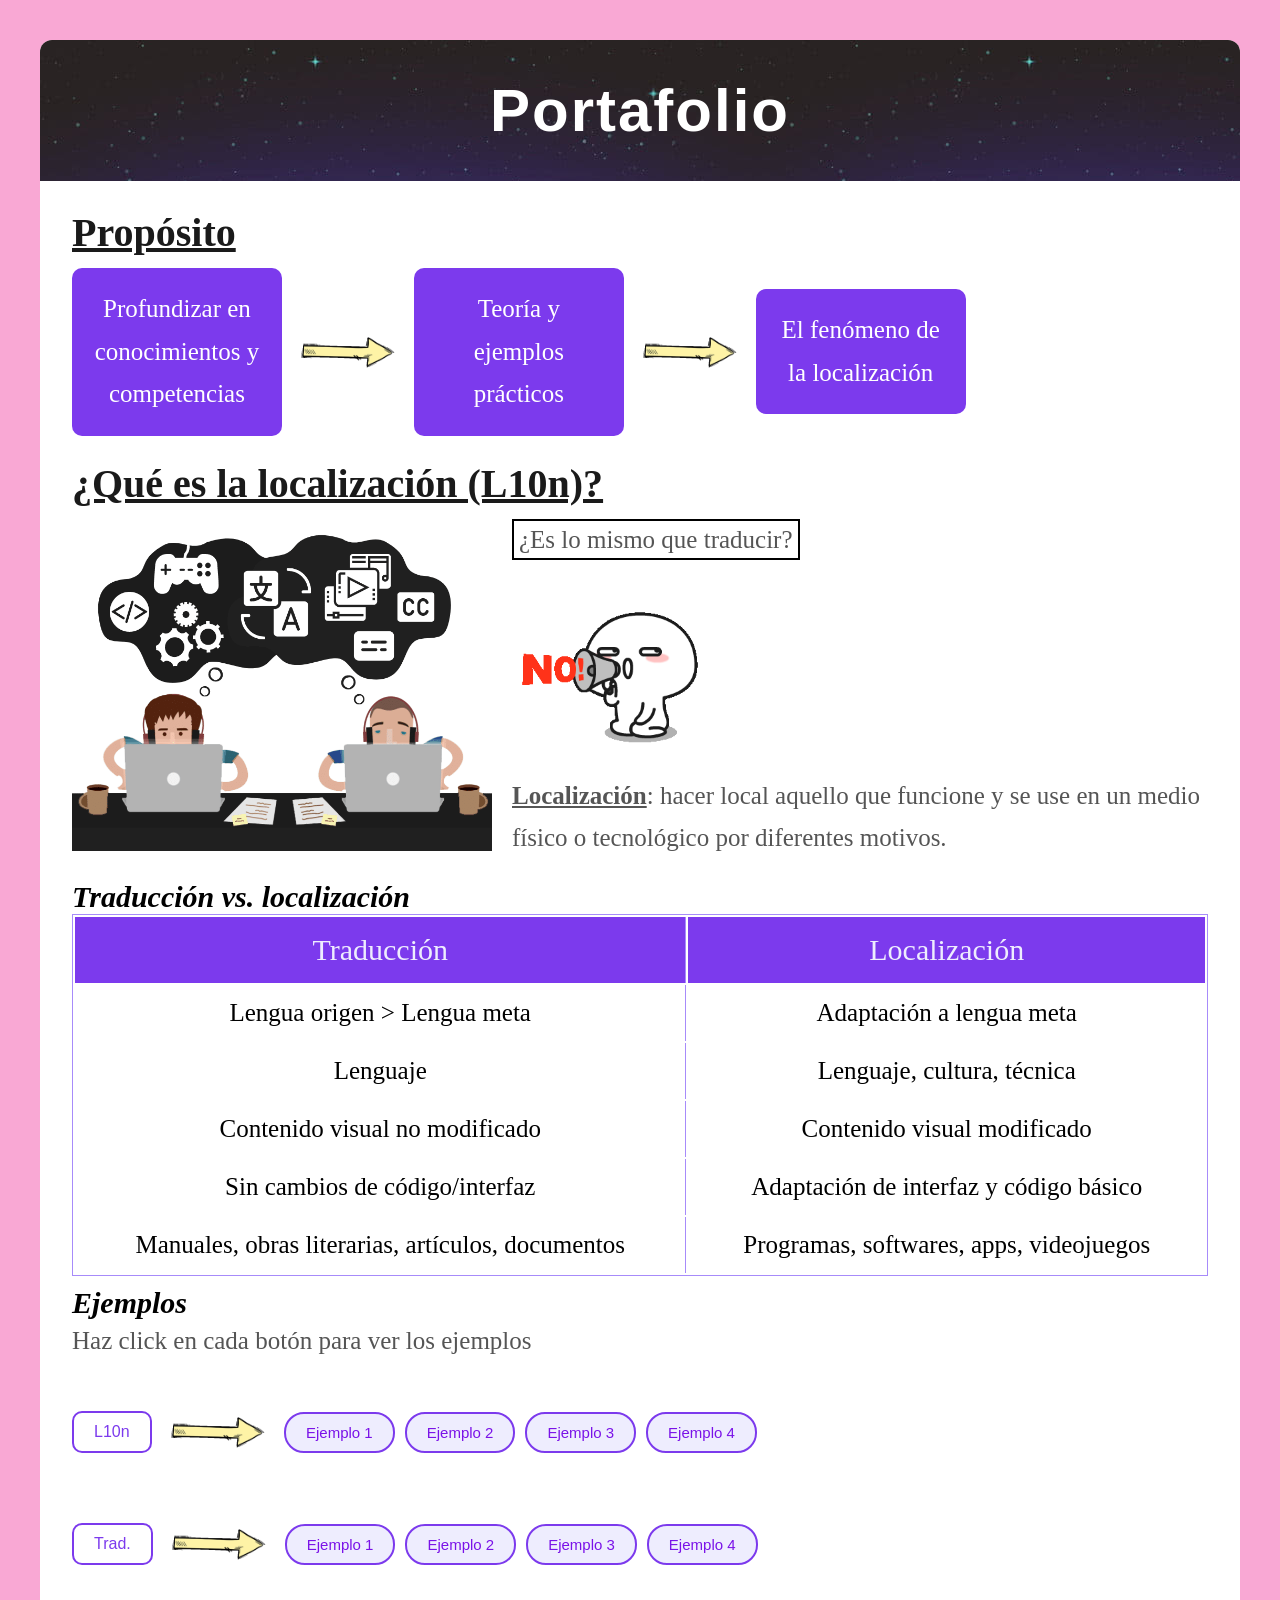
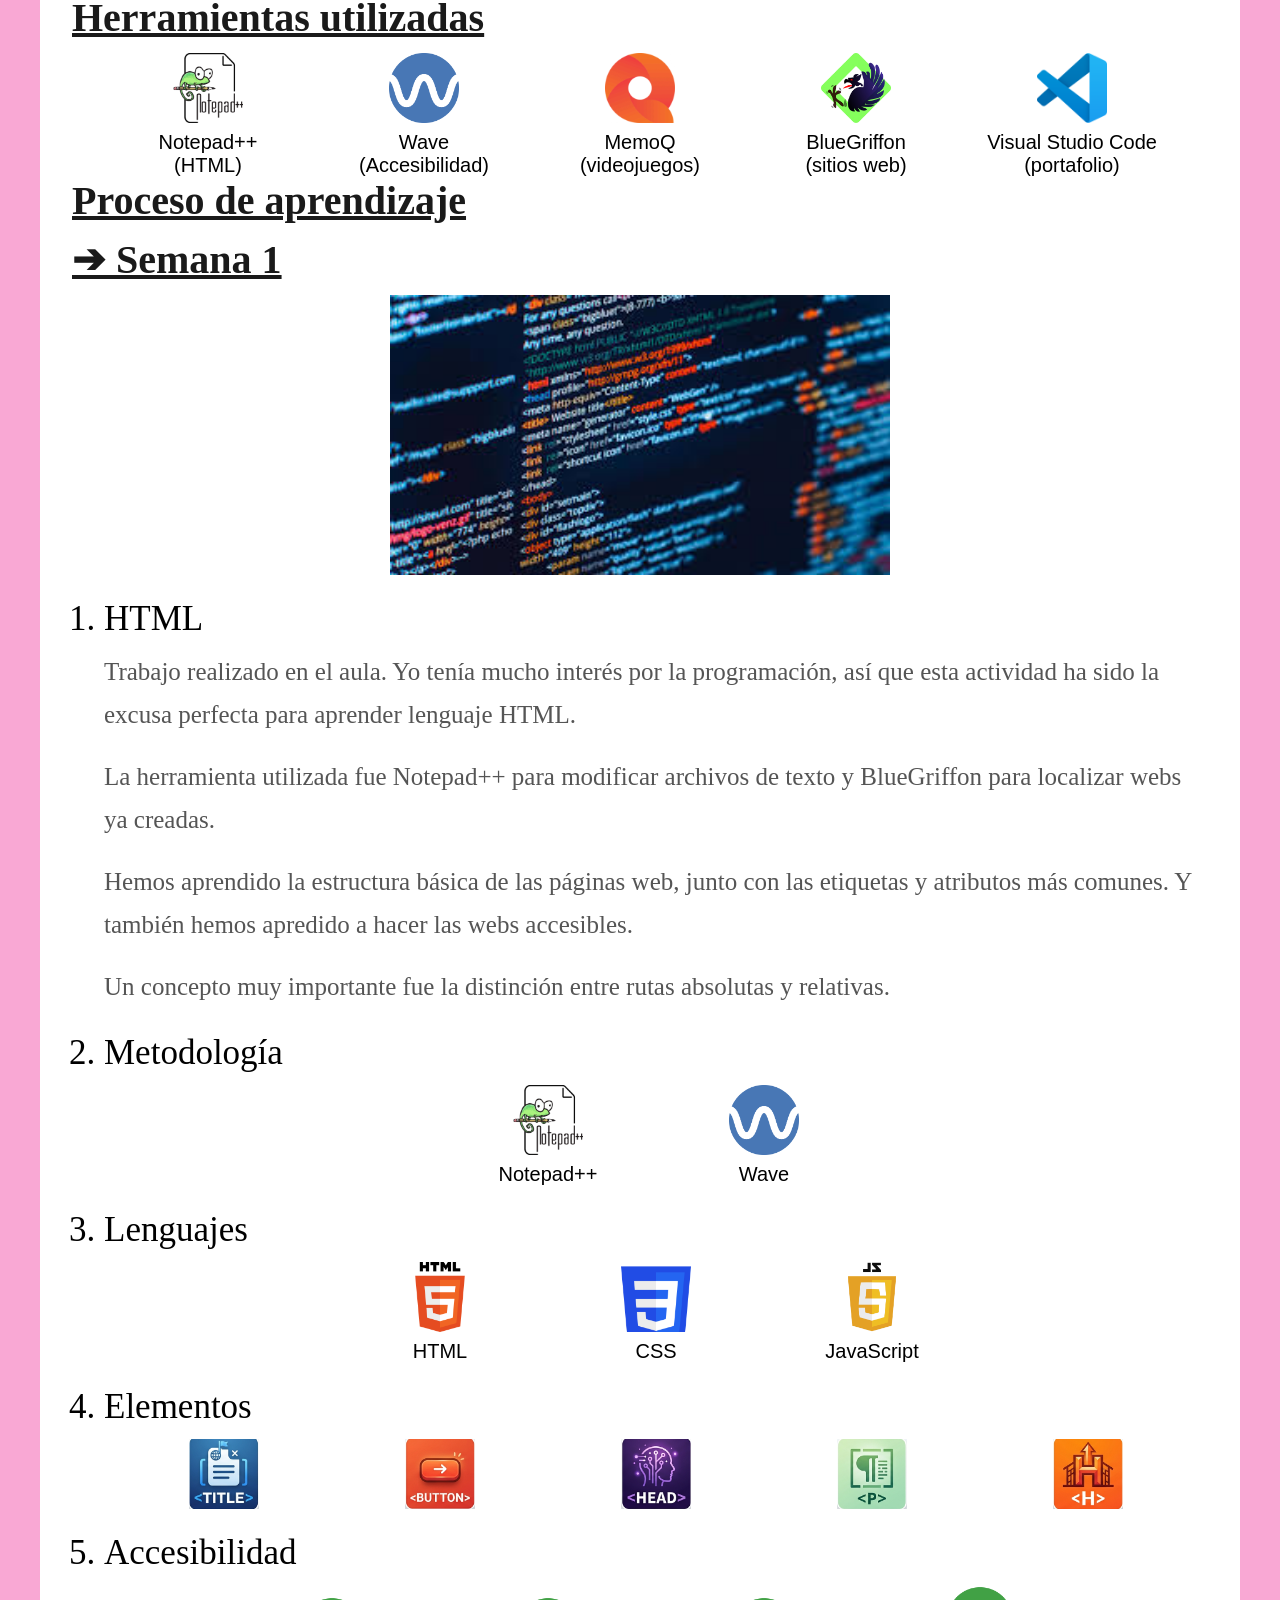
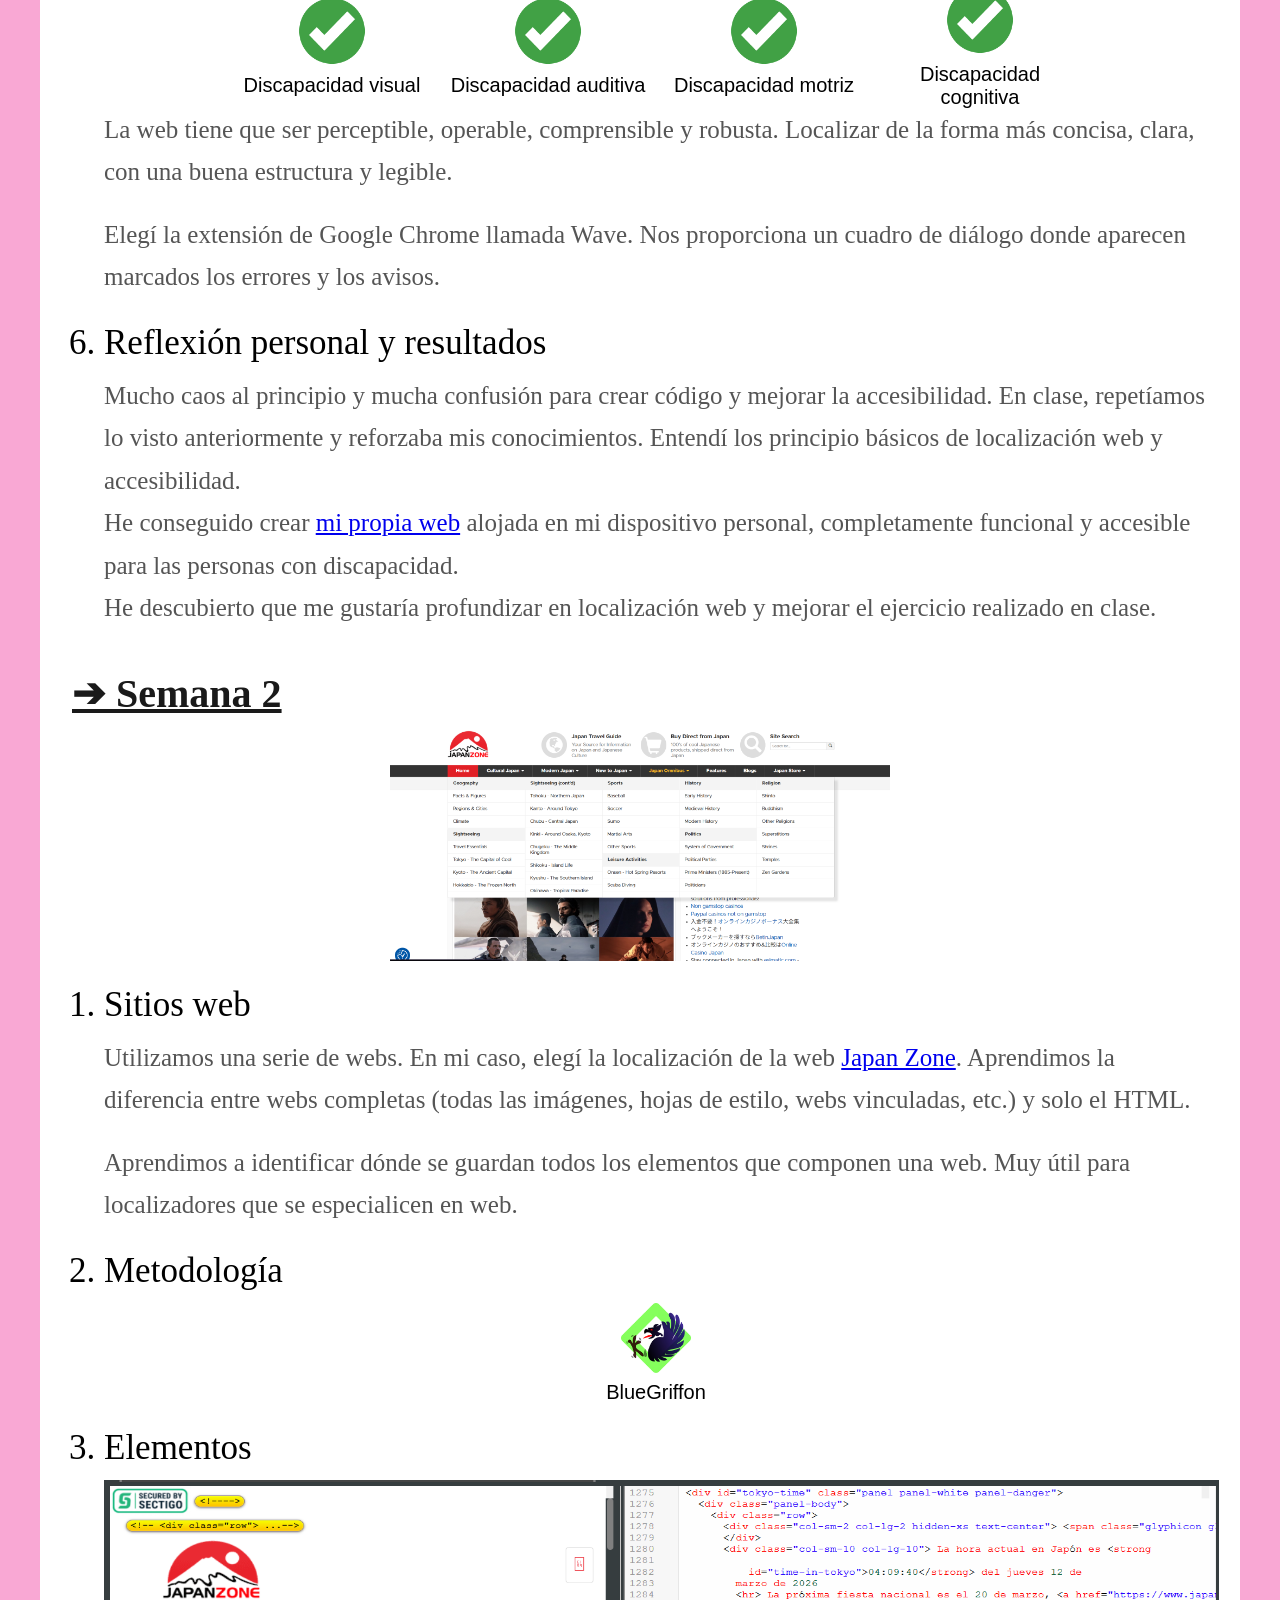
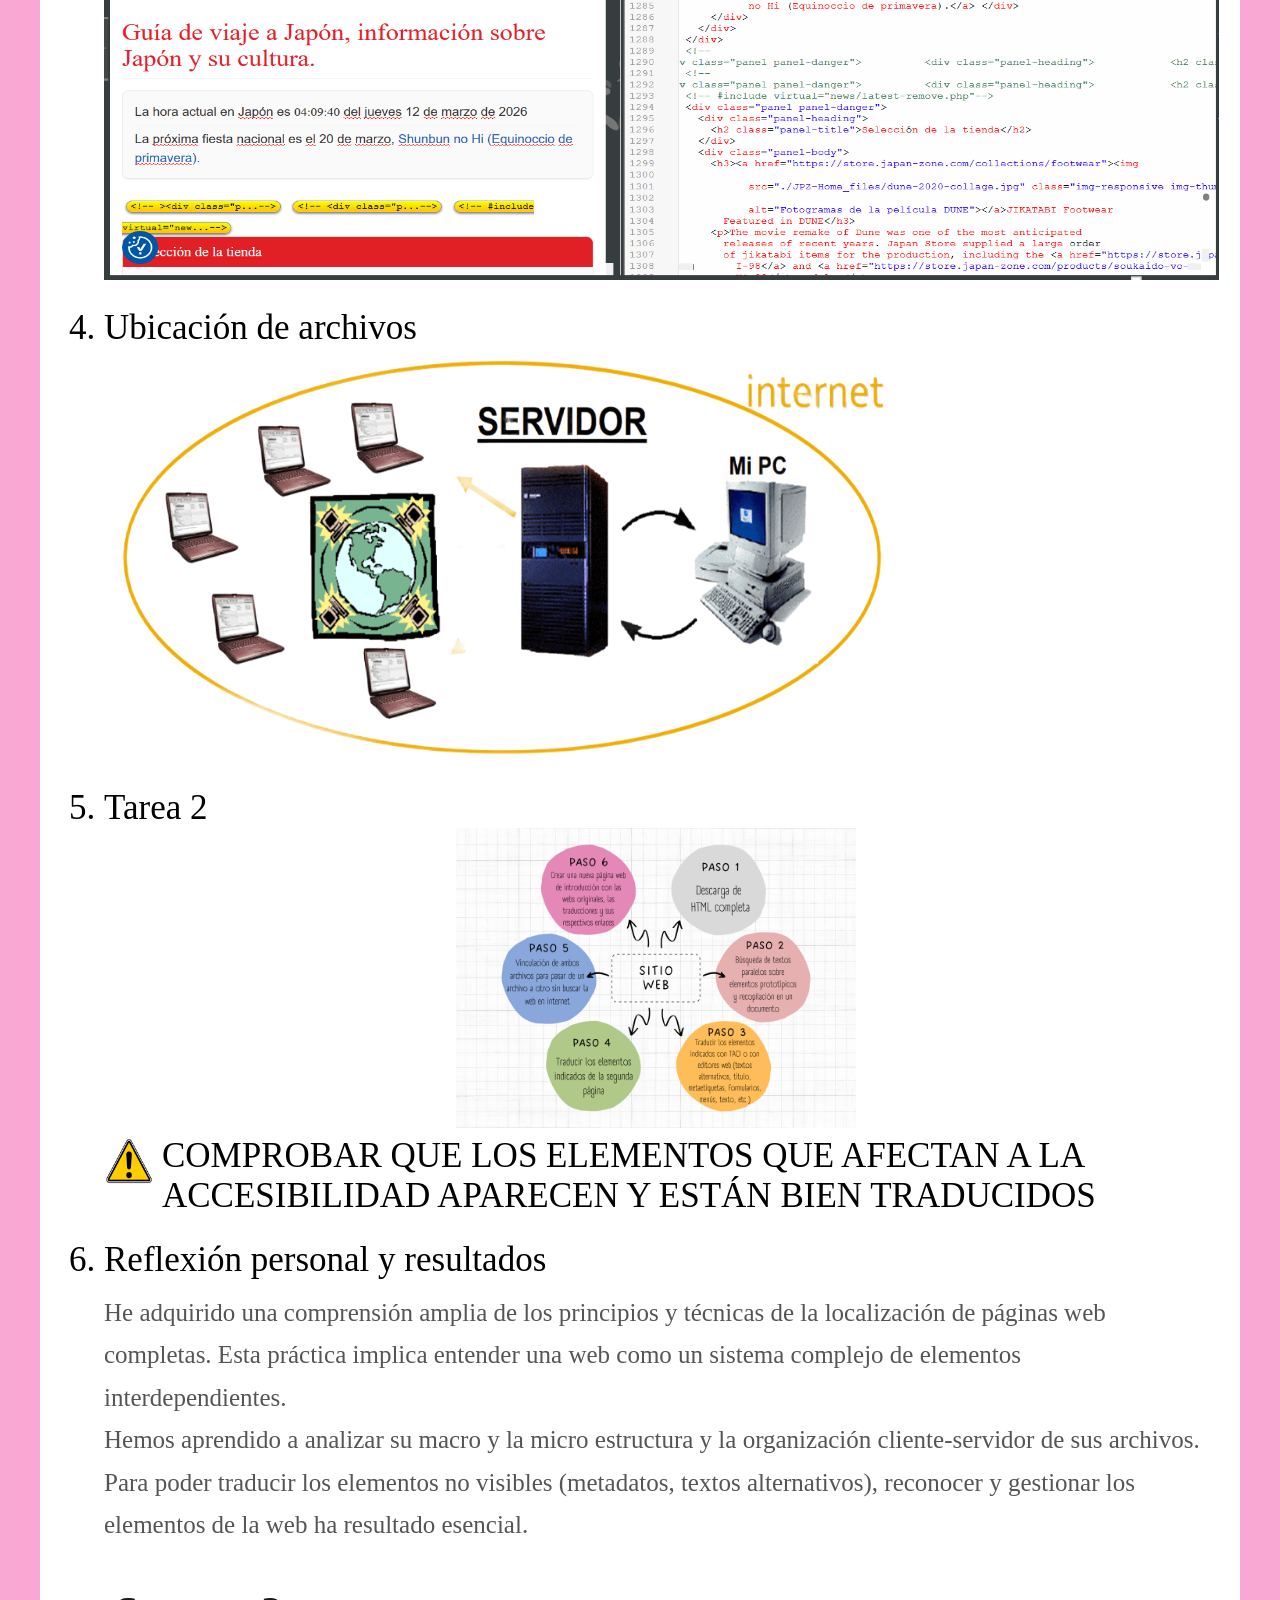
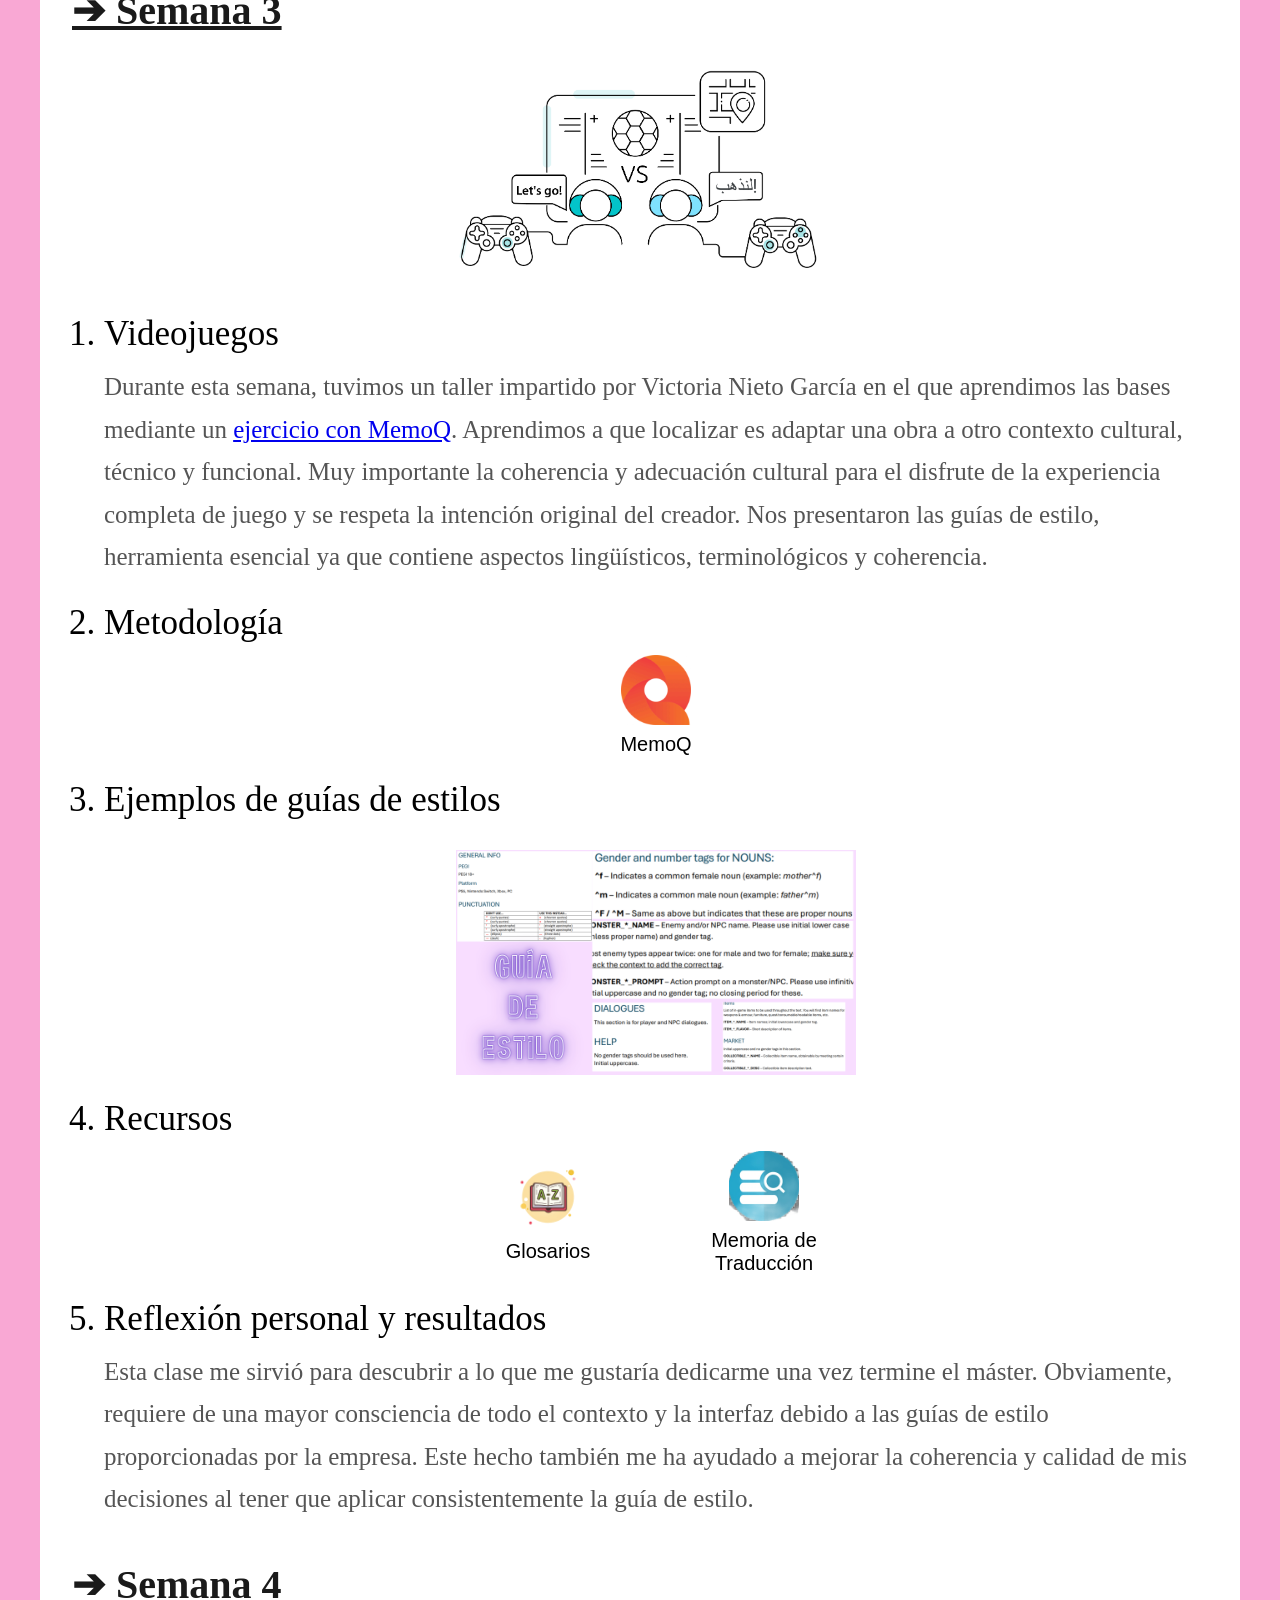
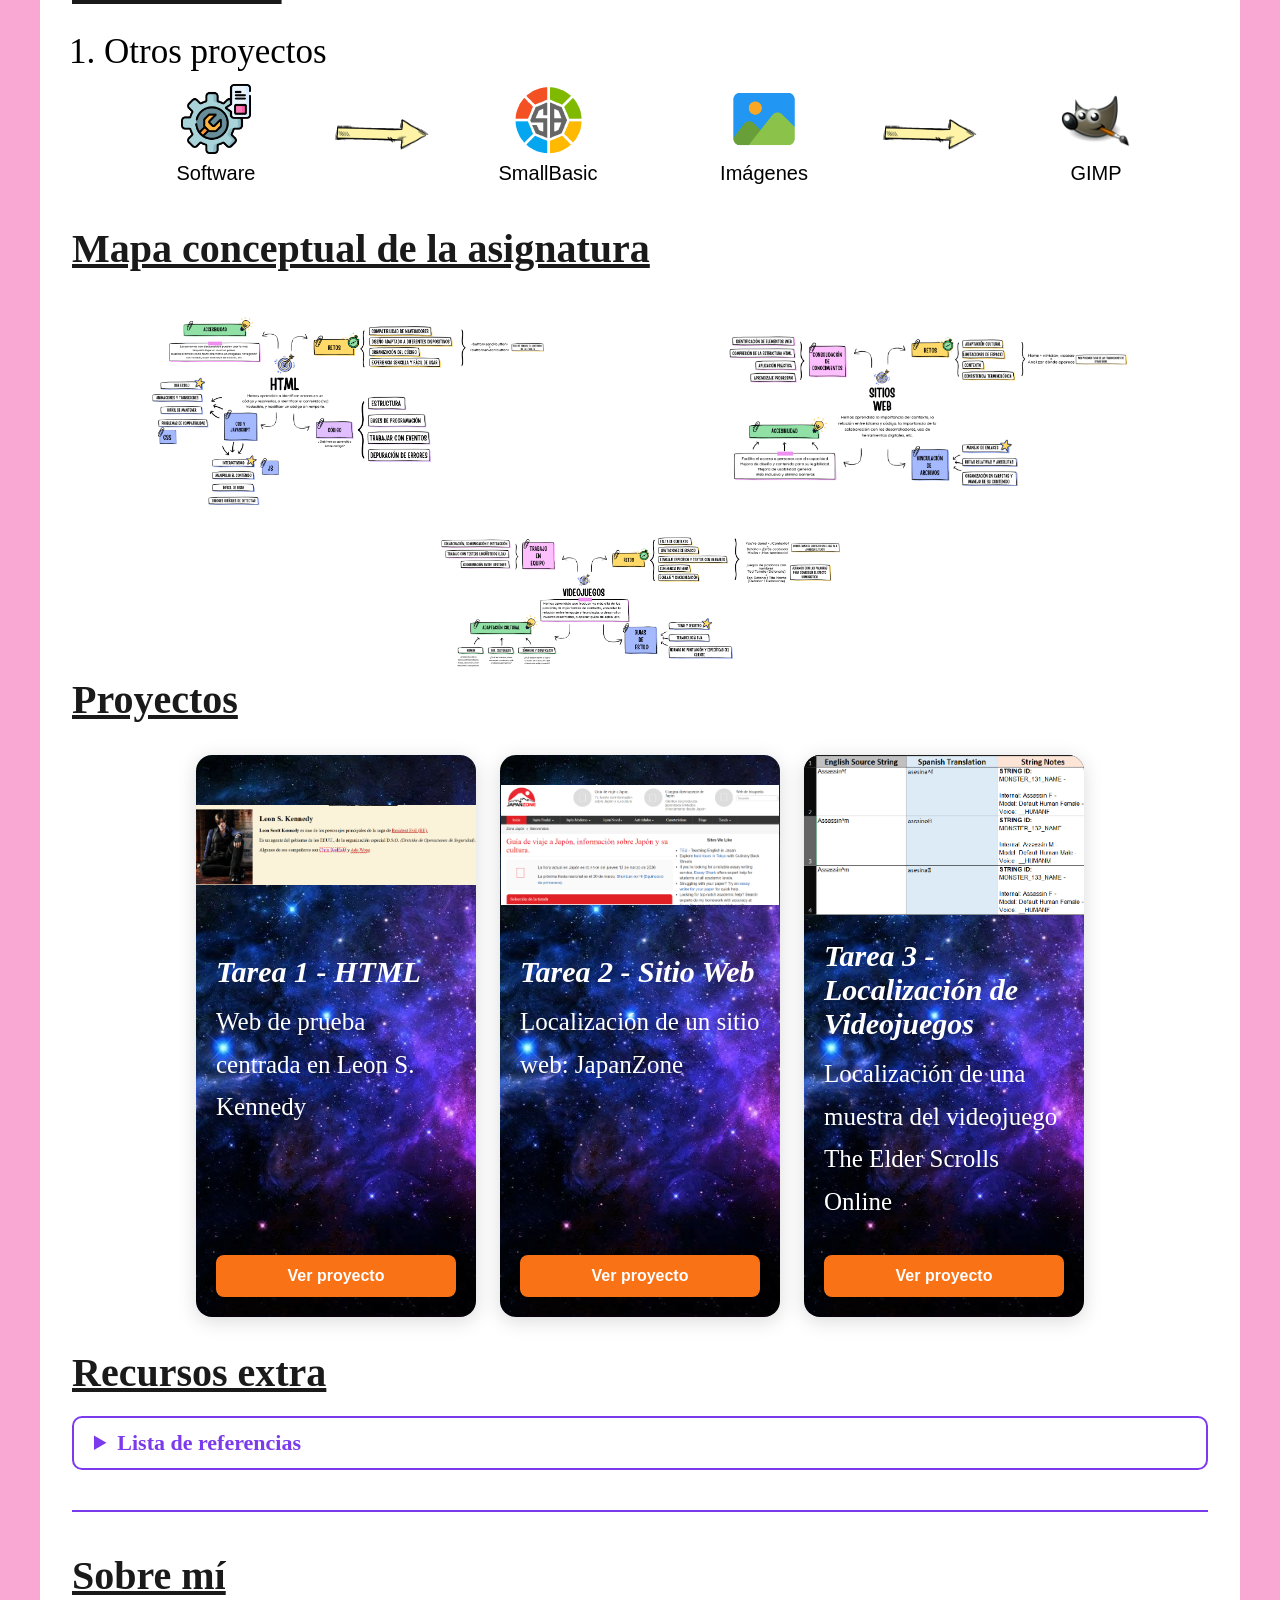
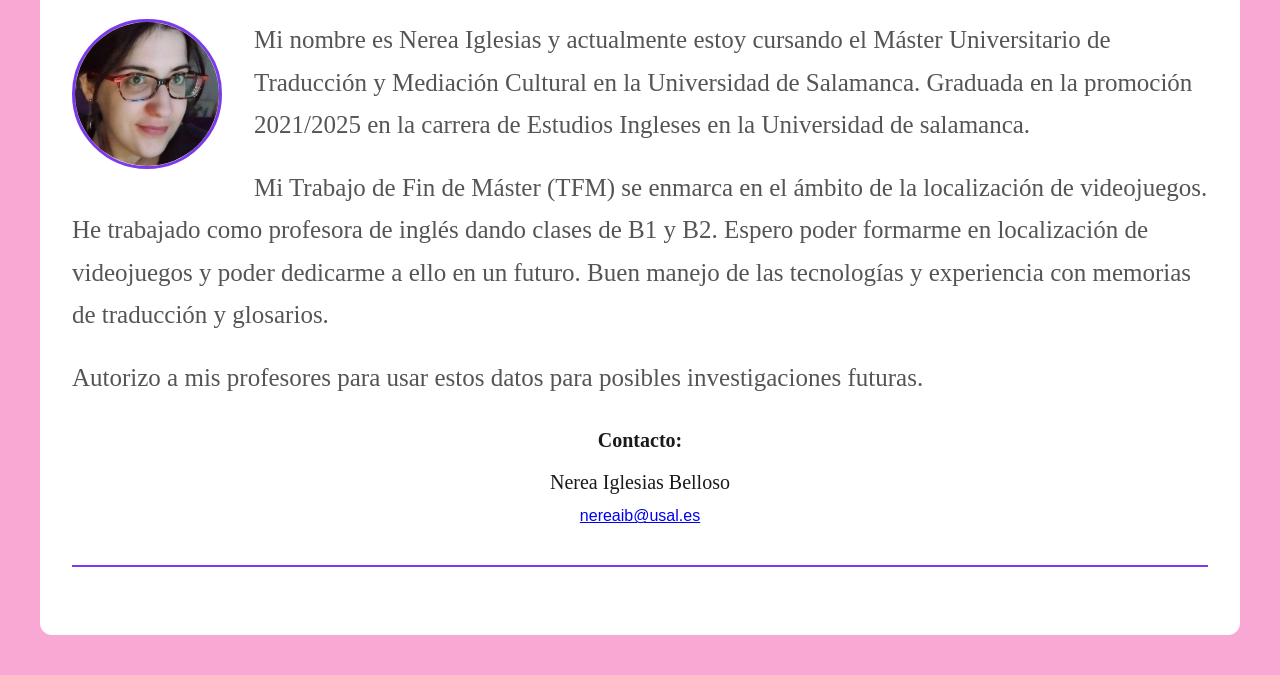
==== index.html @ fac890af "cambio de nombre a index" ====
<!doctype html>
<html lang="en">
    <head>
        <meta charset="UTF-8" />
        <meta name="viewport" content="width=device-width, initial-scale=1.0" />
        <link rel="stylesheet" href="estilos.css" />
        <script src="script.js"></script>
        <title>Portafolio</title>
    </head>
    <body>
        <div class="caja">
            <div class="encabezado">
                <h1>Portafolio</h1>
            </div>
            <div class="contenido">
                <h2>Propósito</h2>
                <div class="cajas-general">
                    <p>
                        Profundizar en <br />conocimientos y <br />competencias
                    </p>
                    <img
                        src="Imagenes/giphy.gif"
                        class="flecha-gif"
                        alt="flecha hacia la derecha"
                    />
                    <p>Teoría y <br />ejemplos prácticos</p>
                    <img
                        src="Imagenes/giphy.gif"
                        class="flecha-gif"
                        alt="flecha hacia la derecha"
                    />
                    <p>El fenómeno de <br />la localización</p>
                </div>
                <h2>¿Qué es la localización (L10n)?</h2>
                <div class="texto-localizacion">
                    <img
                        src="Imagenes/Thumbnail-Herramientas-Localizacion-y-TAV-v2.png"
                        alt="Dos personas con un ordenador localizado"
                        class="localizacion-imagen"
                    />
                    <p>
                        <span class="texto-cuadro"
                            >¿Es lo mismo que traducir?</span
                        >
                        <br /><img
                            src="Imagenes/b0c1a5a9a82fe44b1b6c348100d6d4cb.gif"
                            class="no"
                            alt="gif que pone no"
                        />
                        <br />
                        <strong><u>Localización</u></strong
                        >: hacer local aquello que funcione y se use en un medio
                        físico o tecnológico por diferentes motivos.
                    </p>
                </div>
                <h3>Traducción vs. localización</h3>
                <table>
                    <thead>
                        <tr>
                            <th>Traducción</th>
                            <th>Localización</th>
                        </tr>
                    </thead>
                    <tbody>
                        <tr>
                            <td>Lengua origen > Lengua meta</td>
                            <td>Adaptación a lengua meta</td>
                        </tr>
                        <tr>
                            <td>Lenguaje</td>
                            <td>Lenguaje, cultura, técnica</td>
                        </tr>
                        <tr>
                            <td>Contenido visual no modificado</td>
                            <td>Contenido visual modificado</td>
                        </tr>
                        <tr>
                            <td>Sin cambios de código/interfaz</td>
                            <td>Adaptación de interfaz y código básico</td>
                        </tr>
                        <tr>
                            <td>
                                Manuales, obras literarias, artículos,
                                documentos
                            </td>
                            <td>Programas, softwares, apps, videojuegos</td>
                        </tr>
                    </tbody>
                </table>
                <h3 id="ejemplo">Ejemplos</h3>
                <p>Haz click en cada botón para ver los ejemplos</p>
                <div class="ejemplos-general">
                    <!-- Código de la línea de ejemplos de localización -->
                    <div class="fila-ejemplos">
                        <div class="conceptos">L10n</div>
                        <img
                            src="Imagenes/giphy.gif"
                            class="flecha-gif"
                            alt="flecha hacia la derecha"
                        />
                        <div class="grupo-de-botones">
                            <button
                                class="ejemplo-L10nTrad"
                                onclick="togglePannel('l10n', 1, this)"
                            >
                                Ejemplo 1
                            </button>
                            <button
                                class="ejemplo-L10nTrad"
                                onclick="togglePannel('l10n', 2, this)"
                            >
                                Ejemplo 2
                            </button>
                            <button
                                class="ejemplo-L10nTrad"
                                onclick="togglePannel('l10n', 3, this)"
                            >
                                Ejemplo 3
                            </button>
                            <button
                                class="ejemplo-L10nTrad"
                                onclick="togglePannel('l10n', 4, this)"
                            >
                                Ejemplo 4
                            </button>
                        </div>
                    </div>
                    <!-- Recuadro del panel de la fila de localización -->
                    <div class="recuadro" id="recuadro-l10n">
                        <img
                            id="imagen-l10n"
                            src=""
                            alt="imagen ejemplo"
                            class="recuadro-img"
                        />
                        <p id="texto-l10n"></p>
                    </div>
                    <!-- Código de la línea de ejemplos de traducción -->
                    <div class="fila-ejemplos">
                        <div class="conceptos">Trad.</div>
                        <img
                            src="Imagenes/giphy.gif"
                            class="flecha-gif"
                            alt="flecha hacia la derecha"
                        />
                        <div class="grupo-de-botones">
                            <button
                                class="ejemplo-L10nTrad"
                                onclick="togglePannel('trad', 1, this)"
                            >
                                Ejemplo 1
                            </button>
                            <button
                                class="ejemplo-L10nTrad"
                                onclick="togglePannel('trad', 2, this)"
                            >
                                Ejemplo 2
                            </button>
                            <button
                                class="ejemplo-L10nTrad"
                                onclick="togglePannel('trad', 3, this)"
                            >
                                Ejemplo 3
                            </button>
                            <button
                                class="ejemplo-L10nTrad"
                                onclick="togglePannel('trad', 4, this)"
                            >
                                Ejemplo 4
                            </button>
                        </div>
                    </div>
                    <!-- Recuadro del panel de la fila de traducción -->
                    <div class="recuadro" id="recuadro-trad">
                        <img
                            id="imagen-trad"
                            src=""
                            alt="imagen ejemplo"
                            class="recuadro-img"
                        />
                        <p id="texto-trad"></p>
                    </div>
                </div>
                <h2>Herramientas utilizadas</h2>
                <div class="recursos">
                    <div class="app">
                        <img
                            src="Imagenes/Notepad++_Logo.svg.png"
                            alt="Logo de Notepad++"
                        />
                        <span>Notepad++ <br />(HTML)</span>
                    </div>
                    <div class="app">
                        <img src="Imagenes/wave-2.png" alt="Logo de Wave" />
                        <span>Wave <br />(Accesibilidad)</span>
                    </div>

                    <div class="app">
                        <img src="Imagenes/memoq.png" alt="Logo de MemoQ" />
                        <span>MemoQ <br />(videojuegos)</span>
                    </div>

                    <div class="app">
                        <img
                            src="Imagenes/bluegriffon.png"
                            alt="Logo de BlueGriffon"
                        />
                        <span>BlueGriffon <br />(sitios web)</span>
                    </div>

                    <div class="app">
                        <img
                            src="Imagenes/Visual_Studio_Code_1.35_icon.svg.png"
                            alt="Logo de Visual Studio Code"
                        />
                        <span>Visual Studio Code <br />(portafolio)</span>
                    </div>
                </div>
                <h2>Proceso de aprendizaje</h2>
                <!--Semana 1: aprender HTML y accesibilidad-->
                <div class="proceso">
                    <h2 class="semanas">&#10132; Semana 1</h2>
                    <img
                        src="Imagenes/html.jpg"
                        alt="código de html"
                        class="imagen-semana"
                    />
                    <ol class="puntos-ppales">
                        <li>HTML</li>
                        <p>
                            Trabajo realizado en el aula. Yo tenía mucho interés
                            por la programación, así que esta actividad ha sido
                            la excusa perfecta para aprender lenguaje HTML.
                        </p>
                        <p>
                            La herramienta utilizada fue Notepad++ para
                            modificar archivos de texto y BlueGriffon para
                            localizar webs ya creadas.
                        </p>
                        <p>
                            Hemos aprendido la estructura básica de las páginas
                            web, junto con las etiquetas y atributos más
                            comunes. Y también hemos apredido a hacer las webs
                            accesibles.
                        </p>
                        <p>
                            Un concepto muy importante fue la distinción entre
                            rutas absolutas y relativas.
                        </p>
                        <li>Metodología</li>
                        <div class="recursos">
                            <div class="app">
                                <img
                                    src="Imagenes/Notepad++_Logo.svg.png"
                                    alt="Logo de Notepad++"
                                />
                                <span>Notepad++</span>
                            </div>
                            <div class="app">
                                <img
                                    src="Imagenes/wave-2.png"
                                    alt="Logo de Wave"
                                />
                                <span>Wave</span>
                            </div>
                        </div>
                        <li>Lenguajes</li>
                        <div class="recursos">
                            <div class="app">
                                <img
                                    src="Imagenes/logohtml.png"
                                    alt="logo de html"
                                />
                                <span>HTML</span>
                            </div>
                            <div class="app">
                                <img
                                    src="Imagenes/csslogo.png"
                                    alt="logo de css"
                                />
                                <span>CSS</span>
                            </div>
                            <div class="app">
                                <img
                                    src="Imagenes/JavaScript-Logo.png"
                                    alt="logo de javascript"
                                />
                                <span>JavaScript</span>
                            </div>
                        </div>
                        <li>Elementos</li>
                        <div class="recursos">
                            <div class="app">
                                <img
                                    src="Imagenes/title-elemento.png"
                                    alt="etiqueta de título de html"
                                />
                            </div>
                            <div class="app">
                                <img
                                    src="Imagenes/button-ejemplo.png"
                                    alt="etiqueta de botón de html"
                                />
                            </div>
                            <div class="app">
                                <img
                                    src="Imagenes/head-elemento.png"
                                    alt="etiqueta de head de html"
                                />
                            </div>
                            <div class="app">
                                <img
                                    src="Imagenes/p-elemento.png"
                                    alt="etiqueta de párrafos de html"
                                />
                            </div>
                            <div class="app">
                                <img
                                    src="Imagenes/h-elemento.png"
                                    alt="etiqueta de encabezados de html"
                                />
                            </div>
                        </div>
                        <li>Accesibilidad</li>
                        <div class="recursos">
                            <div class="app">
                                <img
                                    src="Imagenes/Eo_circle_green_checkmark.svg.png"
                                    alt="Buena accesibilidad"
                                />
                                <span>Discapacidad visual</span>
                            </div>
                            <div class="app">
                                <img
                                    src="Imagenes/Eo_circle_green_checkmark.svg.png"
                                    alt="Buena accesibilidad"
                                />
                                <span>Discapacidad auditiva</span>
                            </div>
                            <div class="app">
                                <img
                                    src="Imagenes/Eo_circle_green_checkmark.svg.png"
                                    alt="Buena accesibilidad"
                                />
                                <span>Discapacidad motriz</span>
                            </div>
                            <div class="app">
                                <img
                                    src="Imagenes/Eo_circle_green_checkmark.svg.png"
                                    alt="Buena accesibilidad"
                                />
                                <span>Discapacidad cognitiva</span>
                            </div>
                        </div>
                        <p>
                            La web tiene que ser perceptible, operable,
                            comprensible y robusta. Localizar de la forma más
                            concisa, clara, con una buena estructura y legible.
                        </p>
                        <p>
                            Elegí la extensión de Google Chrome llamada Wave.
                            Nos proporciona un cuadro de diálogo donde aparecen
                            marcados los errores y los avisos.
                        </p>
                        <li>Reflexión personal y resultados</li>
                        <p class="reflexion-semana">
                            Mucho caos al principio y mucha confusión para crear
                            código y mejorar la accesibilidad. En clase,
                            repetíamos lo visto anteriormente y reforzaba mis
                            conocimientos. Entendí los principio básicos de
                            localización web y accesibilidad. <br />He
                            conseguido crear
                            <a href="#proyectos">mi propia web</a> alojada en mi
                            dispositivo personal, completamente funcional y
                            accesible para las personas con discapacidad.
                            <br />He descubierto que me gustaría profundizar en
                            localización web y mejorar el ejercicio realizado en
                            clase.
                        </p>
                    </ol>
                </div>

                <!--Semana 2: aprender a localizar sitios web completos-->
                <div class="proceso">
                    <h2 class="titulo">&#10132; Semana 2</h2>
                    <img
                        src="Imagenes/sitioweb-cabecera.png"
                        alt="imagen del sitio web Japan Zone"
                        class="imagen-semana"
                    />
                    <ol class="puntos-ppales">
                        <li>Sitios web</li>
                        <p>
                            Utilizamos una serie de webs. En mi caso, elegí la
                            localización de la web
                            <a href="#proyectos">Japan Zone</a>. Aprendimos la
                            diferencia entre webs completas (todas las imágenes,
                            hojas de estilo, webs vinculadas, etc.) y solo el
                            HTML.
                        </p>
                        <p>
                            Aprendimos a identificar dónde se guardan todos los
                            elementos que componen una web. Muy útil para
                            localizadores que se especialicen en web.
                        </p>
                        <li>Metodología</li>
                        <div class="recursos">
                            <div class="app">
                                <img
                                    src="Imagenes/bluegriffon.png"
                                    alt="Logo de BlueGriffon"
                                />
                                <span>BlueGriffon</span>
                            </div>
                        </div>
                        <li>Elementos</li>
                        <img
                            src="Imagenes/tarea2.png"
                            alt="código y web traducida"
                            id="Japanzone"
                        />
                        <li>Ubicación de archivos</li>
                        <img
                            src="Imagenes/ubicacion.png"
                            alt="ubicación de archivos"
                            id="ubicacion"
                        />
                        <li>
                            Tarea 2
                            <br />
                            <img
                                src="Imagenes/EsquemaSitioWeb.png"
                                alt="Esquema de las instrucciones de la tarea 2"
                                class="esquema-imagen"
                                onclick="abrirModal(this.src)"
                                
                            />
                            <div class="aviso-imagen">
                                <img
                                    src="Imagenes/Warning.svg.png"
                                    alt="símbolo de peligro"
                                />
                                <span
                                    >COMPROBAR QUE LOS ELEMENTOS QUE AFECTAN A
                                    LA ACCESIBILIDAD APARECEN Y ESTÁN BIEN
                                    TRADUCIDOS</span
                                >
                            </div>
                        </li>
                        <li>Reflexión personal y resultados</li>
                        <p class="reflexion-semana">
                            He adquirido una comprensión amplia de los
                            principios y técnicas de la localización de páginas
                            web completas. Esta práctica implica entender una
                            web como un sistema complejo de elementos
                            interdependientes. <br />Hemos aprendido a analizar
                            su macro y la micro estructura y la organización
                            cliente-servidor de sus archivos. <br />Para poder
                            traducir los elementos no visibles (metadatos,
                            textos alternativos), reconocer y gestionar los
                            elementos de la web ha resultado esencial.
                        </p>
                    </ol>
                </div>

                <!--Semana 3: aprender a localizar videojuegos-->
                <div class="proceso">
                    <h2 class="titulo">&#10132; Semana 3</h2>
                    <img
                        src="Imagenes/localizaciondevideojuegos.png"
                        alt="dos personas que usan diferentes lenguas jugando al mismo juego"
                        class="imagen-semana"
                    />
                    <ol class="puntos-ppales">
                        <li>Videojuegos</li>
                        <p>
                            Durante esta semana, tuvimos un taller impartido por
                            Victoria Nieto García en el que aprendimos las bases
                            mediante un
                            <a href="#proyectos">ejercicio con MemoQ</a>.
                            Aprendimos a que localizar es adaptar una obra a
                            otro contexto cultural, técnico y funcional. Muy
                            importante la coherencia y adecuación cultural para
                            el disfrute de la experiencia completa de juego y se
                            respeta la intención original del creador. Nos
                            presentaron las guías de estilo, herramienta
                            esencial ya que contiene aspectos lingüísticos,
                            terminológicos y coherencia.
                        </p>
                        <li>Metodología</li>
                        <div class="recursos">
                            <div class="app">
                                <img
                                    src="Imagenes/memoq.png"
                                    alt="Logo de MemoQ"
                                />
                                <span>MemoQ</span>
                            </div>
                        </div>
                        <li>Ejemplos de guías de estilos</li>
                        <br />
                        <img
                            src="Imagenes/Guía de estilo.png"
                            alt="Ejemplo de guía de estilo"
                            class="esquema-imagen"
                            onclick="abrirModal(this.src)"
                        />
                        <li>Recursos</li>
                        <div class="recursos">
                            <div class="app">
                                <img
                                    src="Imagenes/glossary.png"
                                    alt="Logo de un glosario"
                                />
                                <span>Glosarios</span>
                            </div>
                            <div class="app">
                                <img
                                    src="Imagenes/translation-memory.png"
                                    alt="Logo de una memoria de traducción"
                                />
                                <span>Memoria de Traducción</span>
                            </div>
                        </div>
                        <li>Reflexión personal y resultados</li>
                        <p class="reflexion-semana">
                            Esta clase me sirvió para descubrir a lo que me
                            gustaría dedicarme una vez termine el máster.
                            Obviamente, requiere de una mayor consciencia de
                            todo el contexto y la interfaz debido a las guías de
                            estilo proporcionadas por la empresa. Este hecho
                            también me ha ayudado a mejorar la coherencia y
                            calidad de mis decisiones al tener que aplicar
                            consistentemente la guía de estilo.
                        </p>
                    </ol>
                </div>

                <!--Semana 4: El resto de la asignatura-->
                <div class="proceso">
                    <h2 class="titulo">&#10132; Semana 4</h2>
                    <ol class="puntos-ppales">
                        <li>Otros proyectos</li>
                        <div class="recursos">
                            <div class="app">
                                <img
                                    src="Imagenes/Softwareicon.png"
                                    alt="Logo de un software"
                                />
                                <span>Software</span>
                            </div>
                            <img
                                src="Imagenes/giphy.gif"
                                alt="flecha hacia la derecha"
                                class="flecha-gif"
                            />
                            <div class="app">
                                <img
                                    src="Imagenes/smallbasic.png"
                                    alt="Logo de Small Basic"
                                />
                                <span>SmallBasic</span>
                            </div>
                            <div class="app">
                                <img
                                    src="Imagenes/galeriaimagen.png"
                                    alt="Logo de la galería de imágenes"
                                />
                                <span>Imágenes</span>
                            </div>
                            <img
                                src="Imagenes/giphy.gif"
                                alt="flecha hacia la derecha"
                                class="flecha-gif"
                            />
                            <div class="app">
                                <img
                                    src="Imagenes/GIMP_icon_-_gnome.svg.png"
                                    alt="Logo de GIMP"
                                />
                                <span>GIMP</span>
                            </div>
                        </div>
                    </ol>
                </div>
                <!-- MODAL para imagen ampliada -->
                <div class="modal" id="modal" onclick="cerrarModal()">
                    <img
                        id="modal-img"
                        src=""
                        alt="Imagen ampliada"
                        class="modal-img"
                    />
                </div>
                <h2>Mapa conceptual de la asignatura</h2>
                <br />
                <div class="esquemas-general">
                    <img
                        src="Imagenes/EsquemaS1.png"
                        alt="Mapa conceptual de localización HTML"
                        class="esquema-imagen"
                        onclick="abrirModal(this.src)"
                    />
                    <img
                        src="Imagenes/EsquemaS2.png"
                        alt="Mapa conceptual de la localización de un sitio web"
                        class="esquema-imagen"
                        onclick="abrirModal(this.src)"
                    />
                </div>
                <img
                    src="Imagenes/EsquemaS3.png"
                    alt="Mapa conceptual de la localización de videojuegos"
                    class="esquema-imagen"
                    onclick="abrirModal(this.src)"
                />
                <h2 id="proyectos">Proyectos</h2>
                <div class="proyectos-general">
                    <!-- Tarjeta Proyecto 1-->
                    <div class="tarjeta">
                        <div class="fondo-tarjeta">
                            <img
                                src="Imagenes/preview-leon.png"
                                alt="tarjeta 1"
                                class="preview"
                            />
                        </div>
                        <div class="contenido-tarjeta">
                            <h3 class="título-tarjeta">Tarea 1 - HTML</h3>
                            <p class="descripción-proyecto">
                                Web de prueba centrada en Leon S. Kennedy
                            </p>
                                <button href="Vínculos/AltarLeon.html" class="boton-tarjeta">Ver proyecto</button>
                        </div>
                    </div>
                    <!-- Tarjeta Proyecto 2 -->
                    <div class="tarjeta">
                        <div class="fondo-tarjeta">
                            <img
                                src="Imagenes/preview-JapanZone.png"
                                alt="tarjeta 2"
                                id="JZ"
                            />
                        </div>
                        <div class="contenido-tarjeta">
                            <h3 class="título-tarjeta">Tarea 2 - Sitio Web</h3>
                            <p class="descripción-proyecto">
                                Localización de un sitio web: JapanZone
                            </p>
                                <button href="Vínculos/JPZ-Home.html" class="boton-tarjeta">Ver proyecto</button>
                        </div>
                    </div>
                    <!--Tarjeta Proyecto 3-->
                    <div class="tarjeta">
                        <div class="fondo-tarketa">
                            <img
                                src="Imagenes/preview-videojuegos.png"
                                alt="tarjeta 3"
                                id="VJ"
                            />
                        </div>
                        <div class="contenido-tarjeta">
                            <h3 class="título-tarjeta">
                                Tarea 3 - Localización de Videojuegos
                            </h3>
                            <p class="descripción-proyecto">
                                Localización de una muestra del videojuego The
                                Elder Scrolls Online
                            </p>
                                <button href="Vínculos/Practica-videojuegos.html" class="boton-tarjeta">Ver proyecto</button>
                        </div>
                    </div>
                </div>
                <h2>Recursos extra</h2>
                <details class="desplegable-principal">
                    <summary>Lista de referencias</summary>
                    <ol class="lista-de-referencias">
                        <li>
                            <a href="Vínculos/translation-tool.html" target="_blank"
                                >Web de ejemplo</a
                            >
                            <details class="desplegable-secundario">
                                <summary>Prompt e info</summary>
                                <p>
                                    Para hacerme aprender a generar una web, le
                                    pedí ayuda a un amigo que trabaja como
                                    programador. Con ayuda de la IA Claude,
                                    construyó una web de ejemplo que me ayudase
                                    a aprender a cómo crear una web. El prompt
                                    fue el siguiente:
                                </p>
                                <p>
                                    "Yo: Hazme una web en html, css y js puro
                                    para poder preparar un ejercicio de
                                    traduccion, pon varios elemeentos de por
                                    ejemplos menos desplegables, cartas que den
                                    deescripciones, te lo dejo a tu imaginacion,
                                    lo importante que sea accesible para el
                                    traductor"
                                </p>
                                <p>
                                    "Claude: Voy a crear una herramienta de
                                    preparación de ejercicios de traducción con
                                    diseño editorial elegante y varios widgets
                                    interactivos.Aquí tienes tu TransLab — una
                                    herramienta completa con 5 secciones:
                                    Vocabulario — Fichas con efecto flip (clic
                                    para voltear). Muestra el original, la
                                    traducción, un ejemplo en contexto y notas
                                    de registro. Incluye un panel de
                                    configuración de dificultad con sliders y
                                    etiquetas de tipo de texto seleccionables.
                                    Texto — Un fragmento periodístico real con
                                    marcador de texto interactivo: selecciona
                                    cualquier fragmento y pulsa el botón de
                                    categoría (Modismo, Falso amigo, Término
                                    clave) para colorearlo. Debajo, acordeones
                                    desplegables con análisis traductológico
                                    completo de cada expresión marcada. Trampas
                                    — Tarjetas con los errores más frecuentes:
                                    calcos sintácticos, falsos amigos, registro,
                                    referentes culturales, numerales y
                                    conectores. Cada una incluye un ejemplo de
                                    error vs. corrección.Checklist — Lista de
                                    pasos de preparación con barra de progreso.
                                    Marca cada tarea conforme la completes.
                                    Glosario — Tabla de términos con buscador en
                                    tiempo real. Filtra por cualquier palabra en
                                    español, inglés o tipo de término. Y siempre
                                    visible: un temporizador flotante para
                                    controlar el tiempo del ejercicio."
                                </p>
                            </details>
                        </li>

                        <li>
                            <a
                                href="https://developer.mozilla.org/es/docs/Web/HTML/Reference/Global_attributes/id"
                                target="_blank"
                                >Atributo Id</a
                            >
                        </li>
                        <li>
                            <a
                                href="https://developer.mozilla.org/es/docs/Web/HTML/Reference/Global_attributes/class"
                                target="_blank"
                                >Atributo Class</a
                            >
                        </li>
                        <li>
                            <a
                                href="https://www.w3schools.com/html/default.asp"
                                target="_blank"
                                >Manual de HTML</a
                            >
                        </li>
                        <li>
                            <a
                                href=" https://www.w3schools.com/html/html_div.asp"
                                target="_blank"
                                >Elemento div</a
                            >
                        </li>
                        <li>
                            <a
                                href="https://www.w3schools.com/css/css_padding.asp"
                                target="_blank"
                                >Información sobre padding</a
                            >
                        </li>
                        <li>
                            <a
                                href="https://www.w3schools.com/css/css_margin.asp"
                                target="_blank"
                                >Información sobre margins</a
                            >
                        </li>
                        <li>
                            <a
                                href="https://developer.mozilla.org/es/docs/Web/JavaScript/Guide"
                                target="_blank"
                                >Manual de JavaScript</a
                            >
                        </li>
                        <li>
                            <a
                                href="https://developer.mozilla.org/es/docs/Web/JavaScript/Guide/Expressions_and_operators"
                                target="_blank"
                                >Expresiones y operaciones con JS</a
                            >
                        </li>
                        <li>
                            <img
                                src="Imagenes/prompt-ejemplo.png"
                                alt="Imagen de fila de ejemplos de traducción y localización"
                                class="prompt-imagen"
                            />
                            <details class="desplegable-secundario">
                                <summary>Prompt e info</summary>
                                <p>
                                    Para la realización de la fila de ejemplos,
                                    le pedí a la IA Claude que la diseñara para
                                    saber cómo se aplicaba el CSS y cómo usar
                                    JavaScript para hacerla interactiva. Una vez
                                    establecido el prompt, la IA simplemente me
                                    generó el código. El prompt fue el
                                    siguiente:
                                </p>
                                <p>
                                    "La fila de trad. tiene que estar debajo de
                                    la fila de L10n. Detrás de ejemplo 4 de la
                                    fila de L10n no debe haber flecha. El cuadro
                                    de Trad. tiene que medir lo mismo que el de
                                    L10n. Quiero que todos los cuadros sean en
                                    horizontal para que la frase quepa en una
                                    sola linea. Quiero que todos los cuadros
                                    aparezcan hacia arriba y se superpongan a
                                    todo lo que haya"
                                </p>
                            </details>
                        </li>
                        <li>
                            <img
                                src="Imagenes/gemini-iconos.png"
                                alt="Iconos de elementos de HTML"
                                class="prompt-imagen"
                            />
                            <details class="desplegable-secundario">
                                <summary>Prompt e info</summary>
                                <p>
                                    Debido a la ausencia de imágenes que fueran
                                    significativas para crear iconos que
                                    representaran los elementos de HMLT, le pedí
                                    a la IA generativa de imágenes de Gemini,
                                    Nano Banana, que creara estos iconos. El
                                    prompt es el siguiente:
                                </p>
                                <p>
                                    "Quiero que me generes 5 imágenes por
                                    separado en el que aparezcan los elementos
                                    html title, head, p, h, y button como si
                                    fuera un logo."
                                </p>
                            </details>
                        </li>
                        <li>
                            <a
                                href="https://www.youtube.com/watch?v=yF5xtcLjTMo"
                                target="_blank"
                                >Ver vídeo de referencia en YouTube
                            </a>
                        </li>
                    </ol>
                </details>
                <hr class="línea" />
                <h2>Sobre mí</h2>
                <div class="sobre-mi">
                    <img
                        src="Imagenes/mifoto.png"
                        alt="Foto de perfil"
                        class="foto"
                    />
                    <p class="texto-sobre-mi">
                        Mi nombre es Nerea Iglesias y actualmente estoy cursando
                        el Máster Universitario de Traducción y Mediación
                        Cultural en la Universidad de Salamanca. Graduada en la
                        promoción 2021/2025 en la carrera de Estudios Ingleses
                        en la Universidad de salamanca.
                    </p>
                    <p class="texto-sobre-mi">
                        Mi Trabajo de Fin de Máster (TFM) se enmarca en el
                        ámbito de la localización de videojuegos. He trabajado
                        como profesora de inglés dando clases de B1 y B2. Espero
                        poder formarme en localización de videojuegos y poder
                        dedicarme a ello en un futuro. Buen manejo de las
                        tecnologías y experiencia con memorias de traducción y
                        glosarios.
                    </p>
                    <p class="texto-sobe-mi">
                        Autorizo a mis profesores para usar estos datos para
                        posibles investigaciones futuras.
                    </p>
                    <div class="info-de-contacto">
                        <p><strong>Contacto:</strong></p>
                        <p>Nerea Iglesias Belloso</p>
                        <a href="nereaib@usal.es">nereaib@usal.es</a>
                    </div>
                </div>
                <hr class="línea" />
            </div>
        </div>
    </body>
</html>
---- estilos.css ----
* {
      margin: 0;
      padding: 0;
      box-sizing: border-box;
    }

    body {
      background-color: #f9a8d4;
      min-height: 100vh;
      display: flex;
      justify-content: center;
      align-items: flex-start;
      padding: 40px 20px;
      font-family: sans-serif;
    }

    .caja {
      background-color: white;
      width: 100%;
      max-width: 1200px;
      border-radius: 12px;
      overflow: hidden;
    }

    .encabezado {
      background-image: url(Imagenes/pngtree-starry-blue-universe-space-galaxy-simple-banner-skyuniversespacegalaxybluestaredgelow-lightsimplebanner-image_57452.jpg);
      padding: 36px 28px;
    }

    .encabezado h1 {
      color: white;
      font-size: 60px;
      font-weight: 700;
      text-align: center;
      letter-spacing: 2px;
      font-family: comic-sans, cursive, sans-serif;
    }

    .contenido {
      padding: 28px 32px;
    }

    .contenido h2 {
      font-size: 40px;
      margin-bottom: 12px;
      color: #1a1a1a;
      text-decoration: underline;
      font-family: Georgia, 'Times New Roman', Times, serif
    }

    .contenido p {
      font-size: 15px;
      color: #555;
      line-height: 1.7;
      margin-bottom: 20px;
      font-family:'Times New Roman', Times, serif;
      font-size: 25px;
    }

    .cajas-general {
      display: flex;
      align-items: center;
      gap: 16px;
      margin-top: 12px;
      margin-bottom: 24px;
      color: white;
      width: fit-content;
      height: fit-content;
    }

    .cajas-general p {
      flex: 1;
      text-align: center;
      color: white;
      background-color: #7c3aed;
      border-radius: 10px;
      padding: 20px;
      margin-bottom: 0;
    }

    .flecha-gif {
      width: 100px;
      height: 100px;
      flex-shrink: 0;
    }

    .localizacion-imagen{
      display: flex;
      align-items: center;
      gap: 16px;
      margin-top: 12px;
      margin-bottom: 24px;
      width: 420px;
      height: 320px;
    }

    .no {
      width: 200px;
      height: 200px;
      object-fit: cover;      
    }

    .texto-localizacion {
      display: flex;
      align-items: flex-start; 
      gap: 20px;        
    }

    .texto-cuadro {
      border: black solid 2px;
      padding: 5px;
    }

    h3 {
      font-size: 30px;
      font-style: italic;
      font-family: Georgia, 'Times New Roman', Times, serif
    }

    table {
    width: 100%;
    border: 1px solid #a78bfa;
    font-size: 15px;
    
  }

  thead th {
  background: #7c3aed;
  color: #EEEDFE;
  font-weight: 500;
  padding: 16px 24px;
  text-align: center;
  font-family: Georgia, 'Times New Roman', Times, serif;
  font-size: 30px;
}

thead th:first-child,
tbody td:first-child {
  border-right: 1px solid #a78bfa; 
}

tbody td {
  padding: 14px 24px;
  border-bottom: none;
  font-size: 25px;
  text-align: center;
  font-family: 'Times New Roman', Times, serif
  }

  tbody tr:last-child td:first-child { border-radius: 0 0 0 12px; }
  tbody tr:last-child td:last-child  { border-radius: 0 0 12px 0; }

  tbody tr:hover td {
    background: #d8d4f8;
  }

  #ejemplo {
    margin-top: 10px;
    font-size: 30px;
  }

  .ejemplos-general {
    margin-top: 16px;
    display: flex;
    flex-direction: column;
    gap: 12px;  
    position: relative;
  }

  .fila-ejemplos {
    display: flex;
    align-items: center;
    gap: 16px;
  }

  .conceptos {
    border: 2px solid #7c3aed;
    border-radius: 10px;
    padding: 10px 20px;
    font-weight: 500;
    color: #7c3aed;
    white-space: nowrap;
    min-width: 80px;
  }

  .grupo-de-botones {
    display: flex;
    gap: 10px;
  }

  .ejemplo-L10nTrad {
    background-color: #EEEDFE;
    color: #7a12e8;
    border: 2px solid #7c3aed;
    border-radius: 20px;
    padding: 10px 20px;
    font-size: 15px;
    cursor: pointer;
    transition: background 0.2s;
  }

  .ejemplo-L10nTrad:hover {
    background: #b3aef0
  }

  .ejemplo-L10nTrad:active {
    background: #742feb;
    color: white;
  }

  .recuadro {
    display: none;
    border: 5px solid #742bf4;
    border-radius: 14px;
    padding: 20px 25px;
    align-items: center;
    gap: 20px;
  }

  .recuadro.visible {
    display: flex;
  }

  .recuadro-img {
    width: 180px;
    border-radius: 14px;
    flex-shrink: 0;
  }

  .recursos {
    display: flex;
    gap: 16px;
    justify-content: center;
    align-items: center;
  }

  .app {
    display: flex;
    flex-direction: column;
    align-items: center;
    gap: 8px;
    width: 200px;
  }

  .app img {
    width: 70px;
    height: 70px;
    object-fit: cover;
    display: block;
  }

  .app:hover img {
    animation: temblar 0.5s infinite;
  }

  .app span {
    font-size: 20px;
    text-align: center;
    font-family: comic-sans, cursive, sans-serif;
  }

  @keyframes temblar {                        /* Animación para temblar la imagen al hacer hover */
    0%   { transform: rotate(0deg); }
   25%  { transform: rotate(3deg); }
   50%  { transform: rotate(0deg); }
   75%  { transform: rotate(-3deg); }
   100% { transform: rotate(0deg); }
  }
   
  .proceso {
    margin-bottom: 40px;
  }

  .titulo {
    font-size: 20px;
    margin-bottom: 8px;
  }

  .imagen-semana {
    width: 500px;
    height: auto;
    display: block;
    margin: 0 auto 8px auto;
    cursor: pointer;
  }

  .puntos-ppales {
    padding-left: 32px; /*Sangría*/
  }

  .puntos-ppales li {
    display: list-item;
    flex-wrap: wrap;
    align-items: center;
    gap: 12px;  
    font-family: 'Times New Roman', Times, serif;
    font-size: 35px;
    margin-bottom: 12px;
    margin-top: 24px;
  }

  .esquema-imagen {
    width: 400px;
    height: auto;
    display: block;
    margin: 0 auto 8px auto;
    cursor: pointer;
  }

  .aviso-imagen {
    display: flex;
    align-items: flex-start;
    gap: 8px;
  }

  .aviso-imagen img {
  width: 50px;
  height: 50px;
  flex-shrink: 0;
}

  .aviso-imagen span {
    display: block;
  }

  #Japanzone {
    width: 1115px;
    height: 400px;
  }

  #ubicacion {
    width: 800px;
    height: 400px;
  }

  .modal {
    display: none;
    position: fixed;
    top: 0;
    left: 0;
    width: 100%;
    height: 100%;
    background: rgba(0, 0, 0, 0.5);
    justify-content: center;
    align-items: center;
    cursor: pointer;
    z-index: 9999;
  }

  .activo {
    display: flex;
  }

  .modal-img {
    max-width: 90%;
    max-height: 90%;
    object-fit: contain;  
    width: auto;
    height: auto;
  }

  .esquemas-general {
    display: flex;
    justify-content: center;
    align-items: center;
    gap: 16px;
    margin-top: 12px;
    margin-bottom: 24px;
  }

  .proyectos-general {
    display: flex;
    gap: 24px;
    justify-content: center;
    flex-wrap: wrap;
    margin: 32px 0px;
  }

  .tarjeta {
    width: 280px;
    border-radius: 16px;
    overflow: hidden;
    background-image: url('Imagenes/ESTAPARAELFONDO.jpg');
    background-size: cover;
    background-position: center;
    box-shadow: 0 4px 20px rgba(0, 0, 0, 0.15);
    background-color: #1e1e2e;
    display: flex;
    flex-direction: column;
  }

  .preview {
    height: 160px;
    background-size: cover;
    background-position: center;
    padding: 40px;
  }

  .contenido-tarjeta {
    padding: 20px;
    display: flex;
    flex-direction: column;
    gap: 12px;
    flex: 1;
    color: white
  }

  .título-tarjeta {
    font-size: 30px;
    font-weight: 600;
    color: white;
    font-family: Georgia, 'Times New Roman', Times, serif;
    margin-bottom: 0px;
  }

  .descripción-proyecto {
    font-size: 16px;
    color: white;
    margin-bottom: 0px;
    font-family: 'Times New Roman', Times, serif;
  }

  .boton-tarjeta {
    margin-top: auto;
    padding: 12px;
    background-color: #f97316;
    color: white;
    border: none;
    border-radius: 8px;
    cursor: pointer;
    font-size: 16px;
    font-weight: bold;
    transition: background 0.2s;
    width: 100%;
  }

  .tarjeta-btn:hover {
  background-color: #ea6c0a;
}

.fondo-tarjeta {
  position: relative;
  height: 180px;
  display: flex;
  align-items: center;
  justify-content: center;
  padding: 16px;
}

.tarjeta p,
.tarjeta h3,
.tarjeta span {
  color: white !important;
}

#JZ {
  height: 160px;
  background-size: cover;
  background-position: center;
  padding: 20px;
}

#VJ {
  height: 160px;
  background-size: cover;
  background-position:left; 
  padding: 15 px;
}

.desplegable-principal{
  border: 2px solid #7c3aed;
  border-radius: 10px;
  padding: 12px 20px;
  margin: 20px 0;
}

.desplegable-principal >summary{
  font-size: 22px;
  font-weight: bold;
  cursor: pointer;
  color: #7c3aed;
  font-family: Georgia, 'Times New Roman', Times, serif;
}

.lista-de-referencias{
  margin-top: 16px;
  padding-left: 24px;
  display: flex;
  flex-direction: column;
  gap: 16px;
}

.lista-de-referencias li {
  font-size: 18px;
  font-family: 'Times New Roman', Times, serif;
  margin: 0;
}

.lista-de-referencias a {
  color: #7c3aed;
}

.desplegable-secundario {
  margin-top: 8px;
  border-left: 3px solid #7c3aed;
  padding-left: 16px;
}

.desplegable-secundario summary {
  cursor: pointer;
  color:#7c3aed;
  font-size: 16px;
}

.desplegable-secundario p {
  font-size: 16px !important;
  color: #555 !important;
  display: block !important;
  margin-top: 8px !important;
}

.prompt-imagen {
  max-width: 100%;
  border-radius: 10px;
  display: block;
  margin-bottom: 8px;
}

.iframe {
  border-radius: 10px;
  display: block;
  max-width: 100%;
}

.línea {
  border: none;
  border-top: 2px solid #7c3aed;
  margin: 40px 0
}

.sobre-mi {
  display: block;
  margin: 20px 0 40px 0;
  overflow: hidden;
}

.foto {
  width: 150px;
  height: 150px;
  border-radius: 50%;
  object-fit: cover;
  float: left;
  margin-right: 32px;
  margin-bottom: 16px;
  border: 3px solid #7c3aed;
}

.texto-sobre-mi {
  font-size: 20px;
  font-family: 'Times New Roman', Times, serif;
  color: #1a1a1a;
  line-height: 1.7;
  margin: 0;
}

.info-de-contacto {
  clear: both;
  text-align: center;
  margin-top: 24px;
}

.info-de-contacto p {
  font-size: 20px;
  font-family: 'Times New Roman', Times, serif;
  color: #1a1a1a;
  margin-bottom: 8px;
}
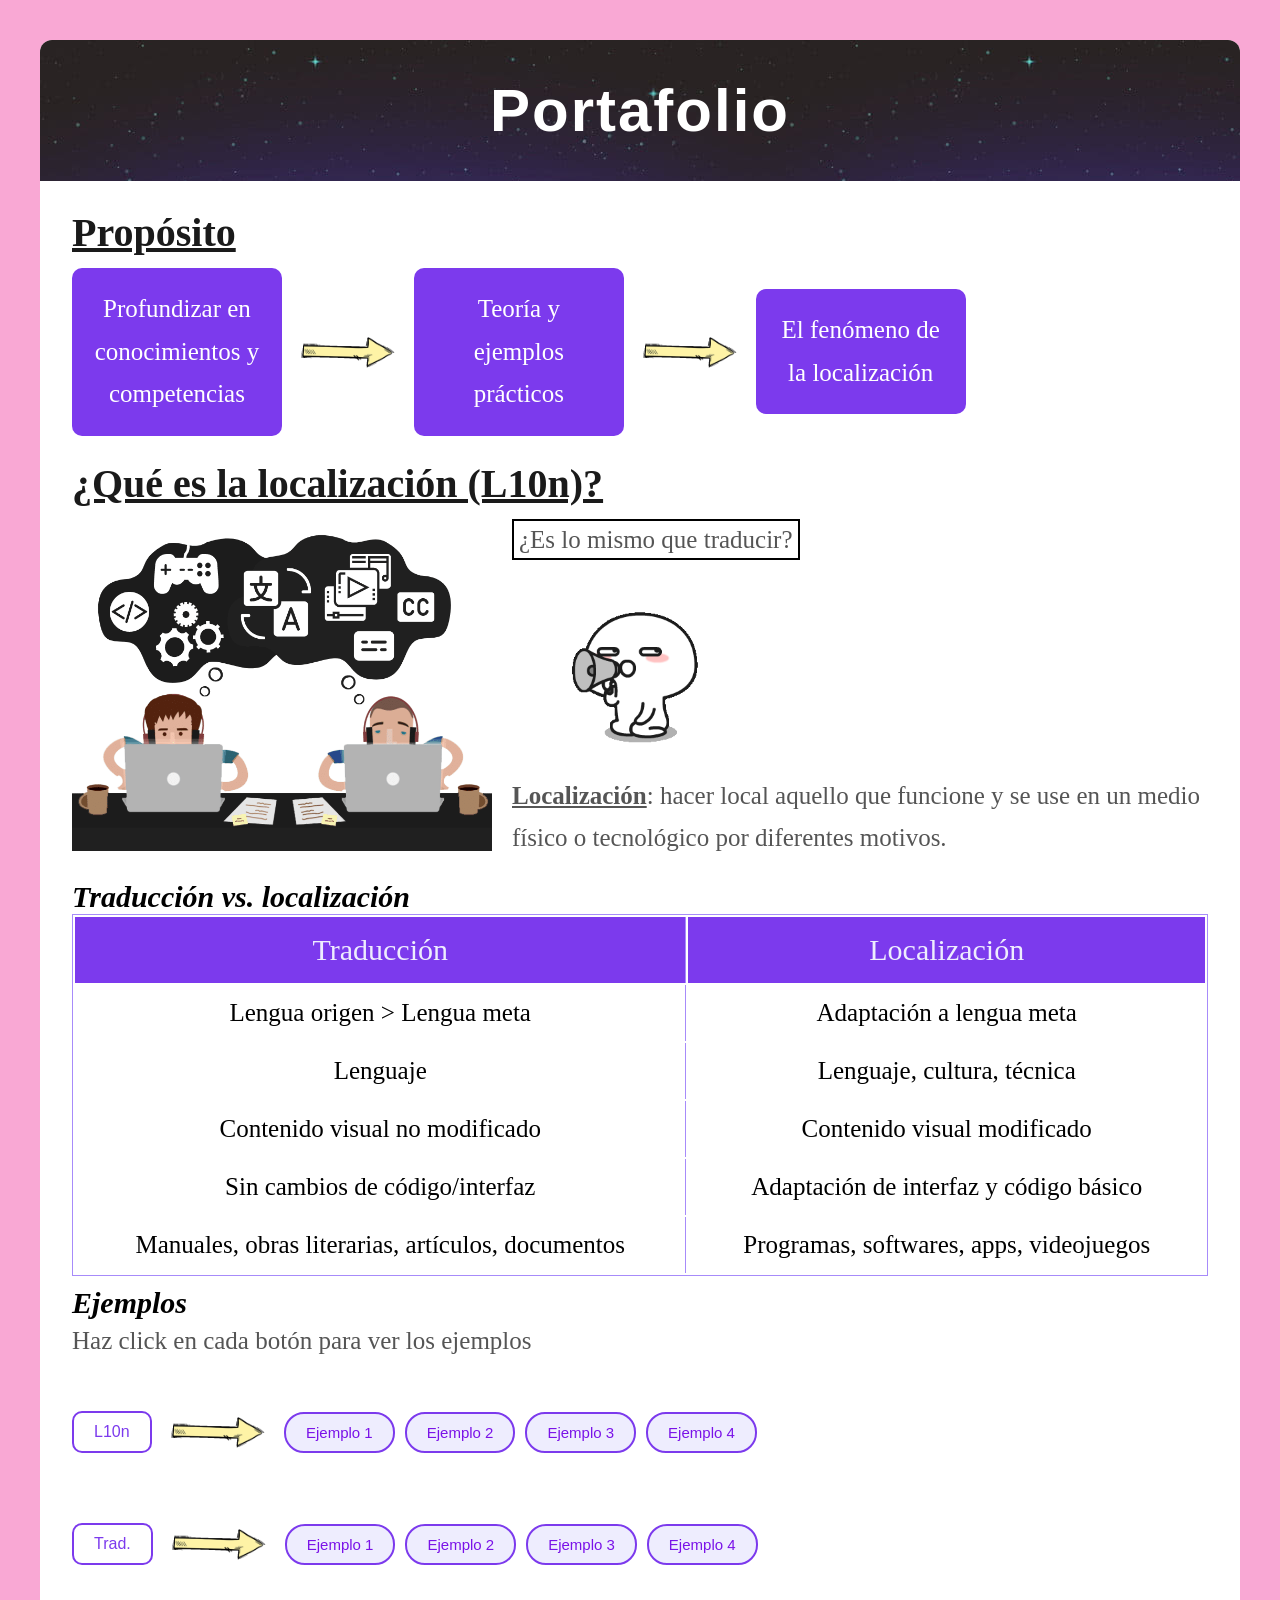
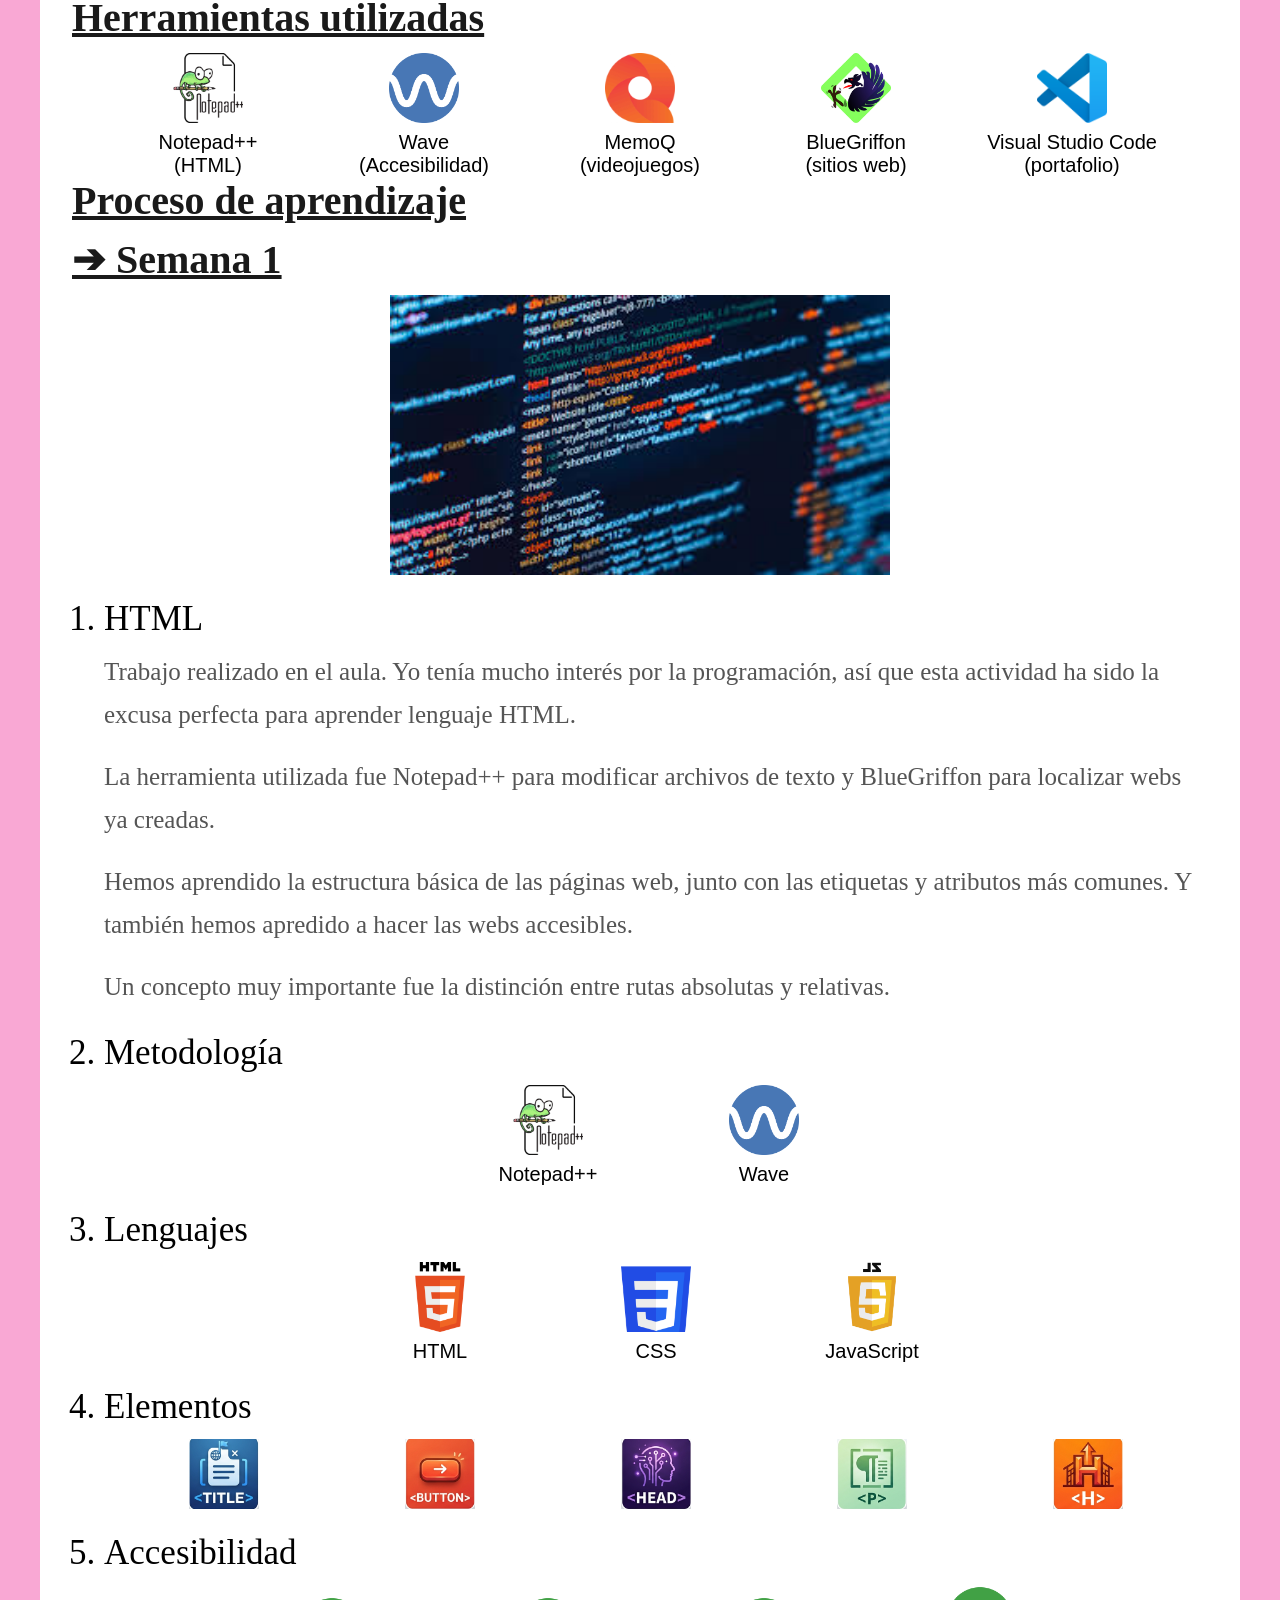
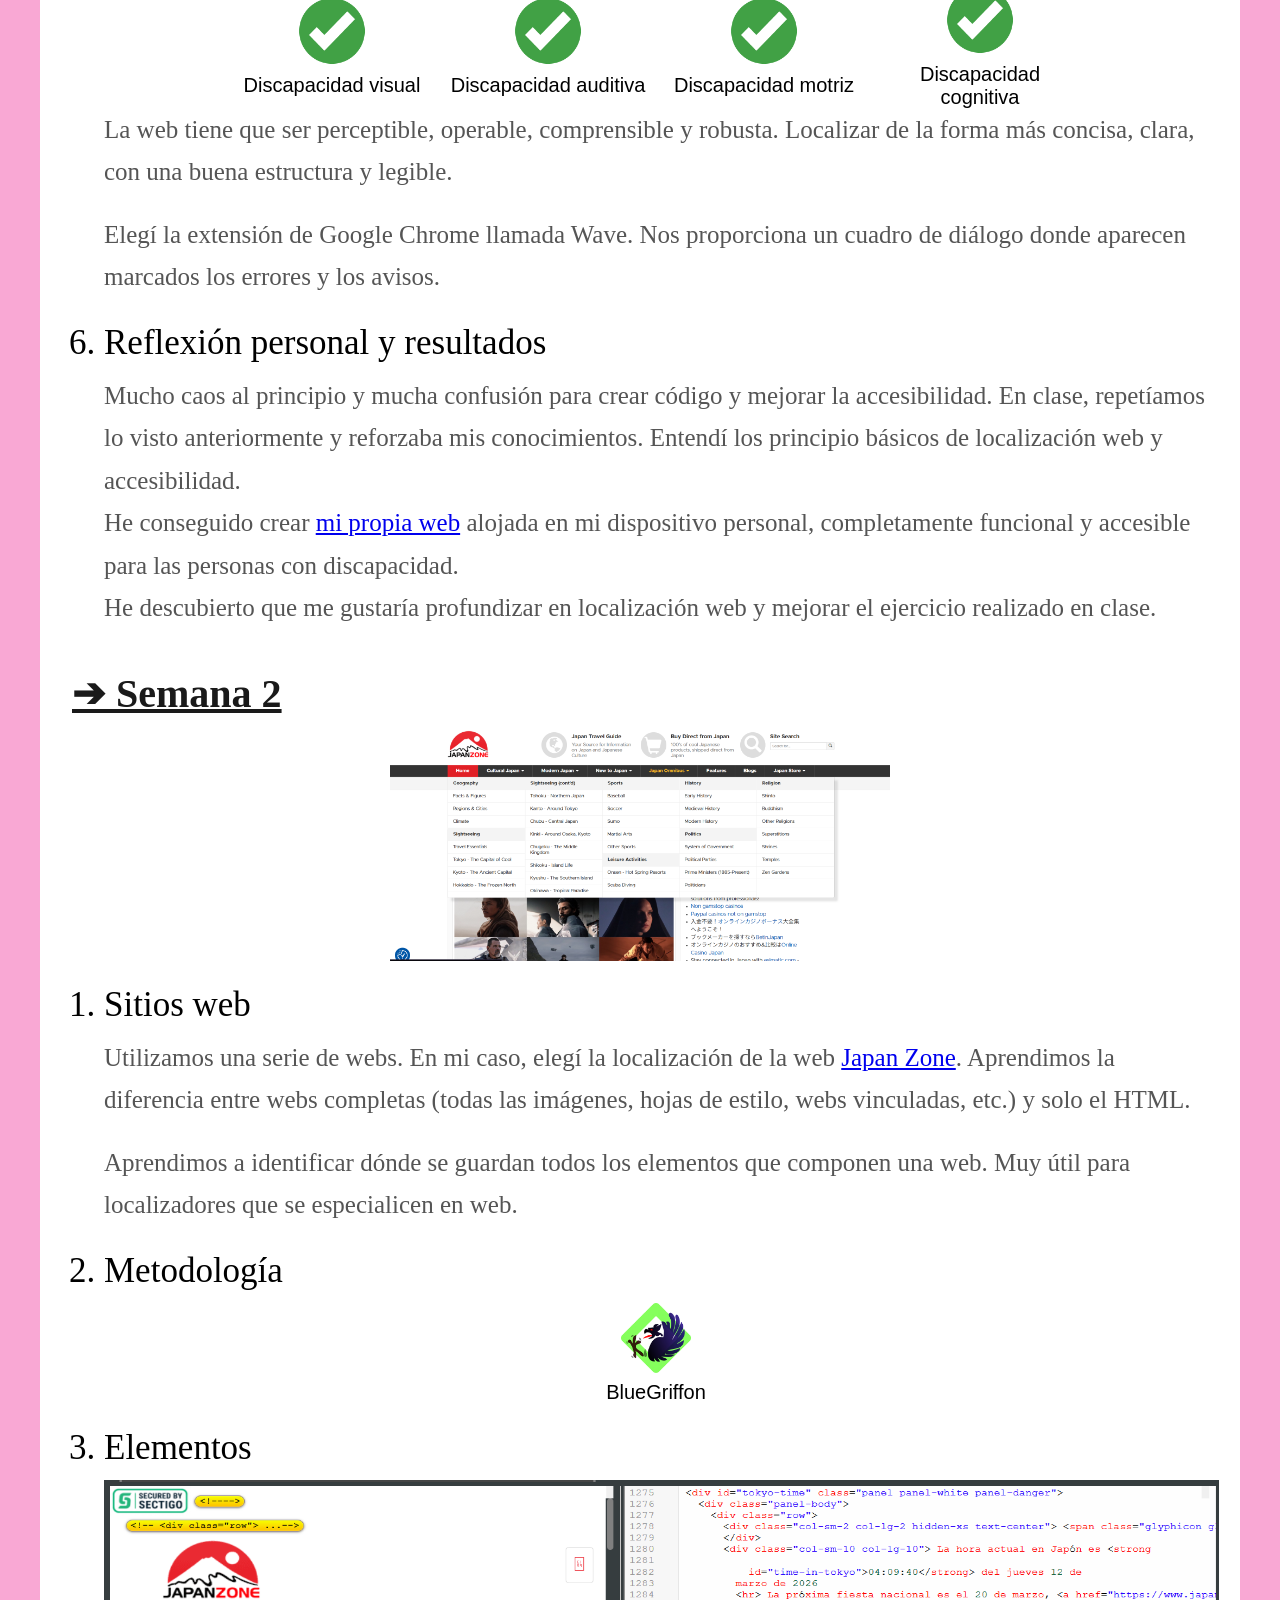
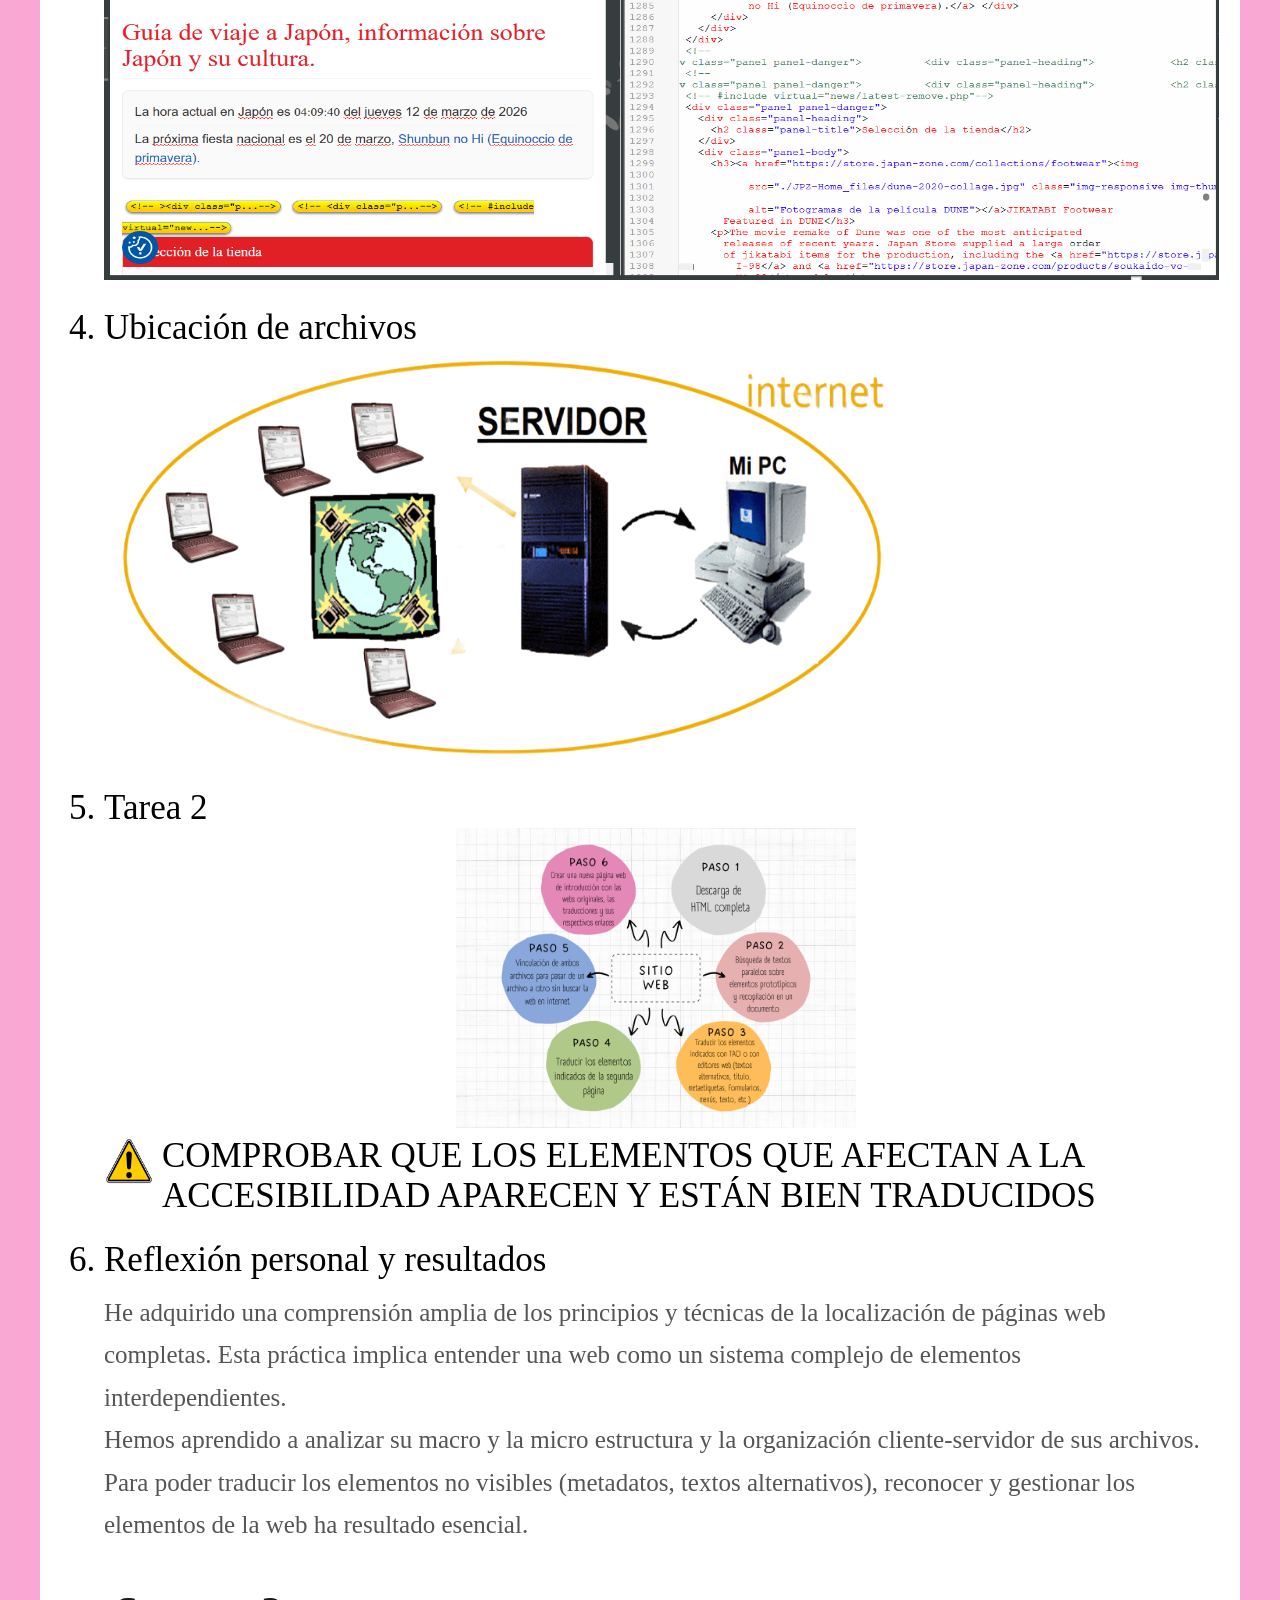
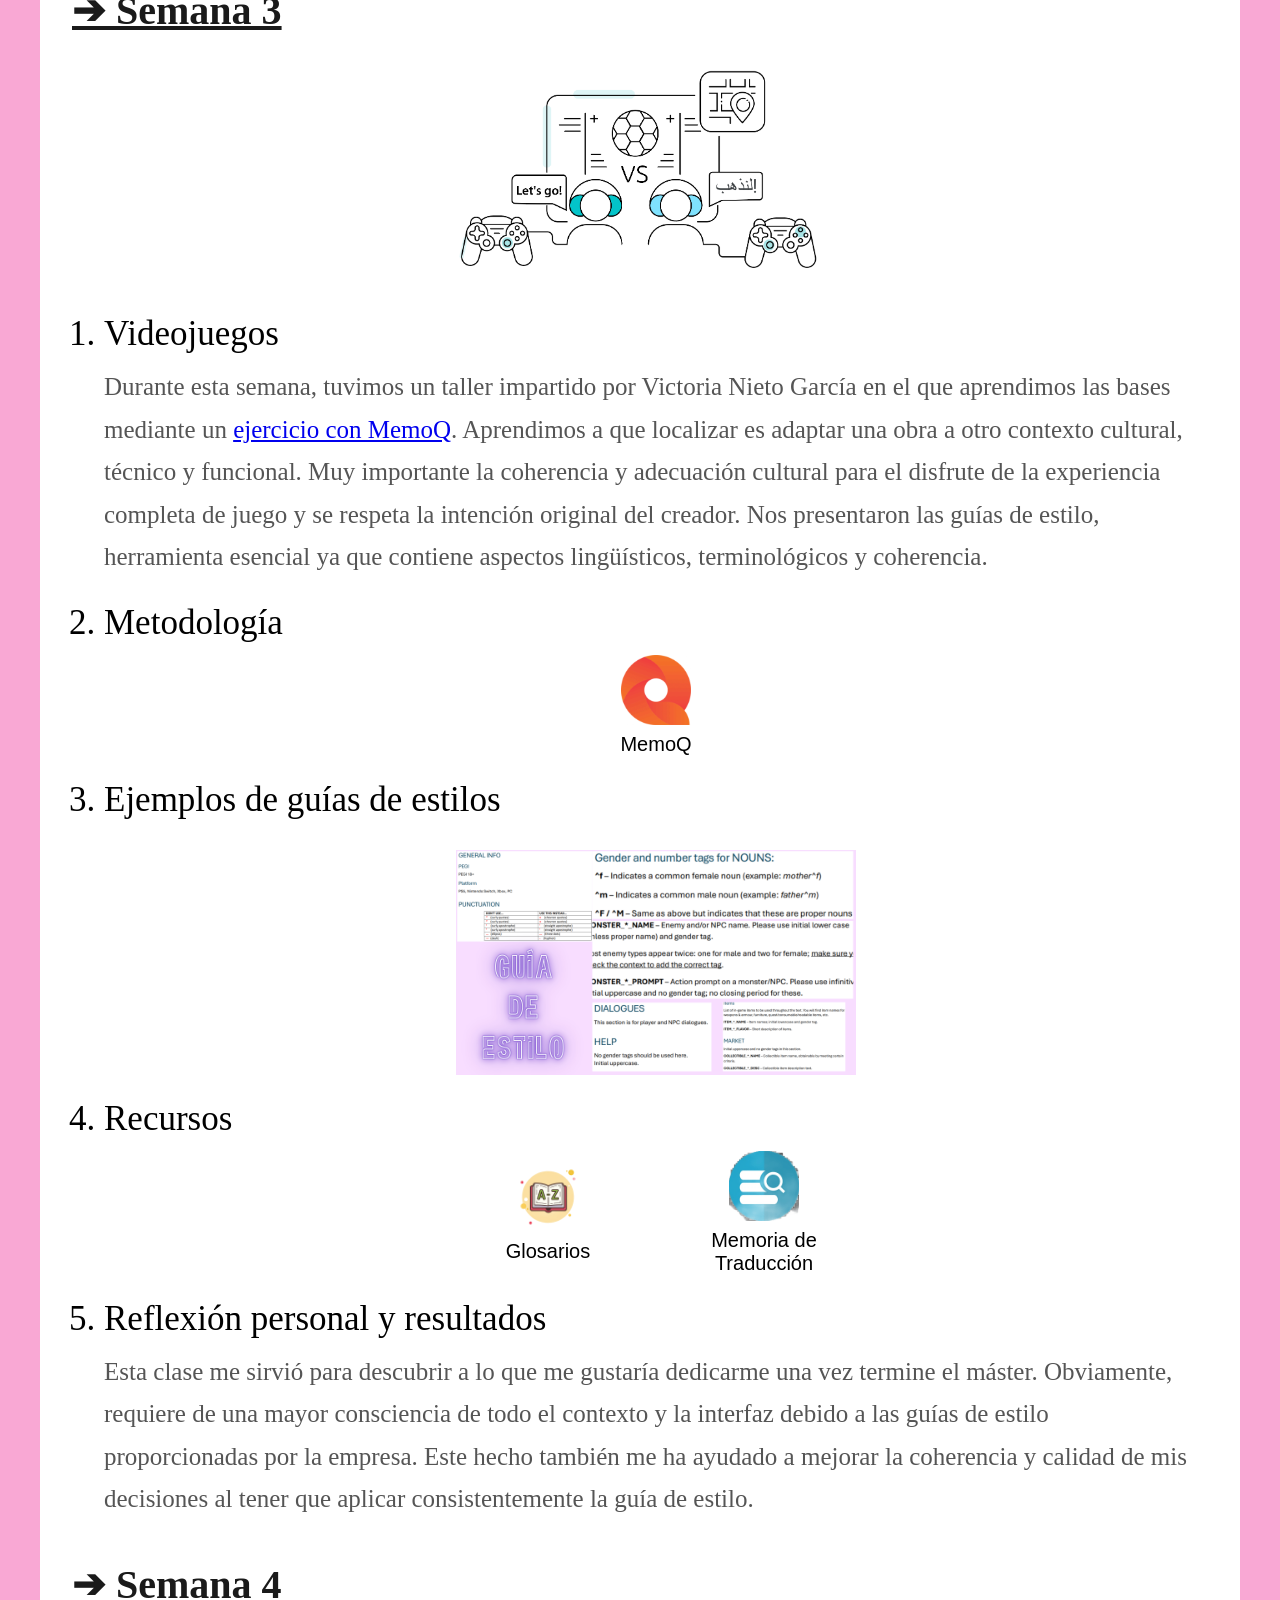
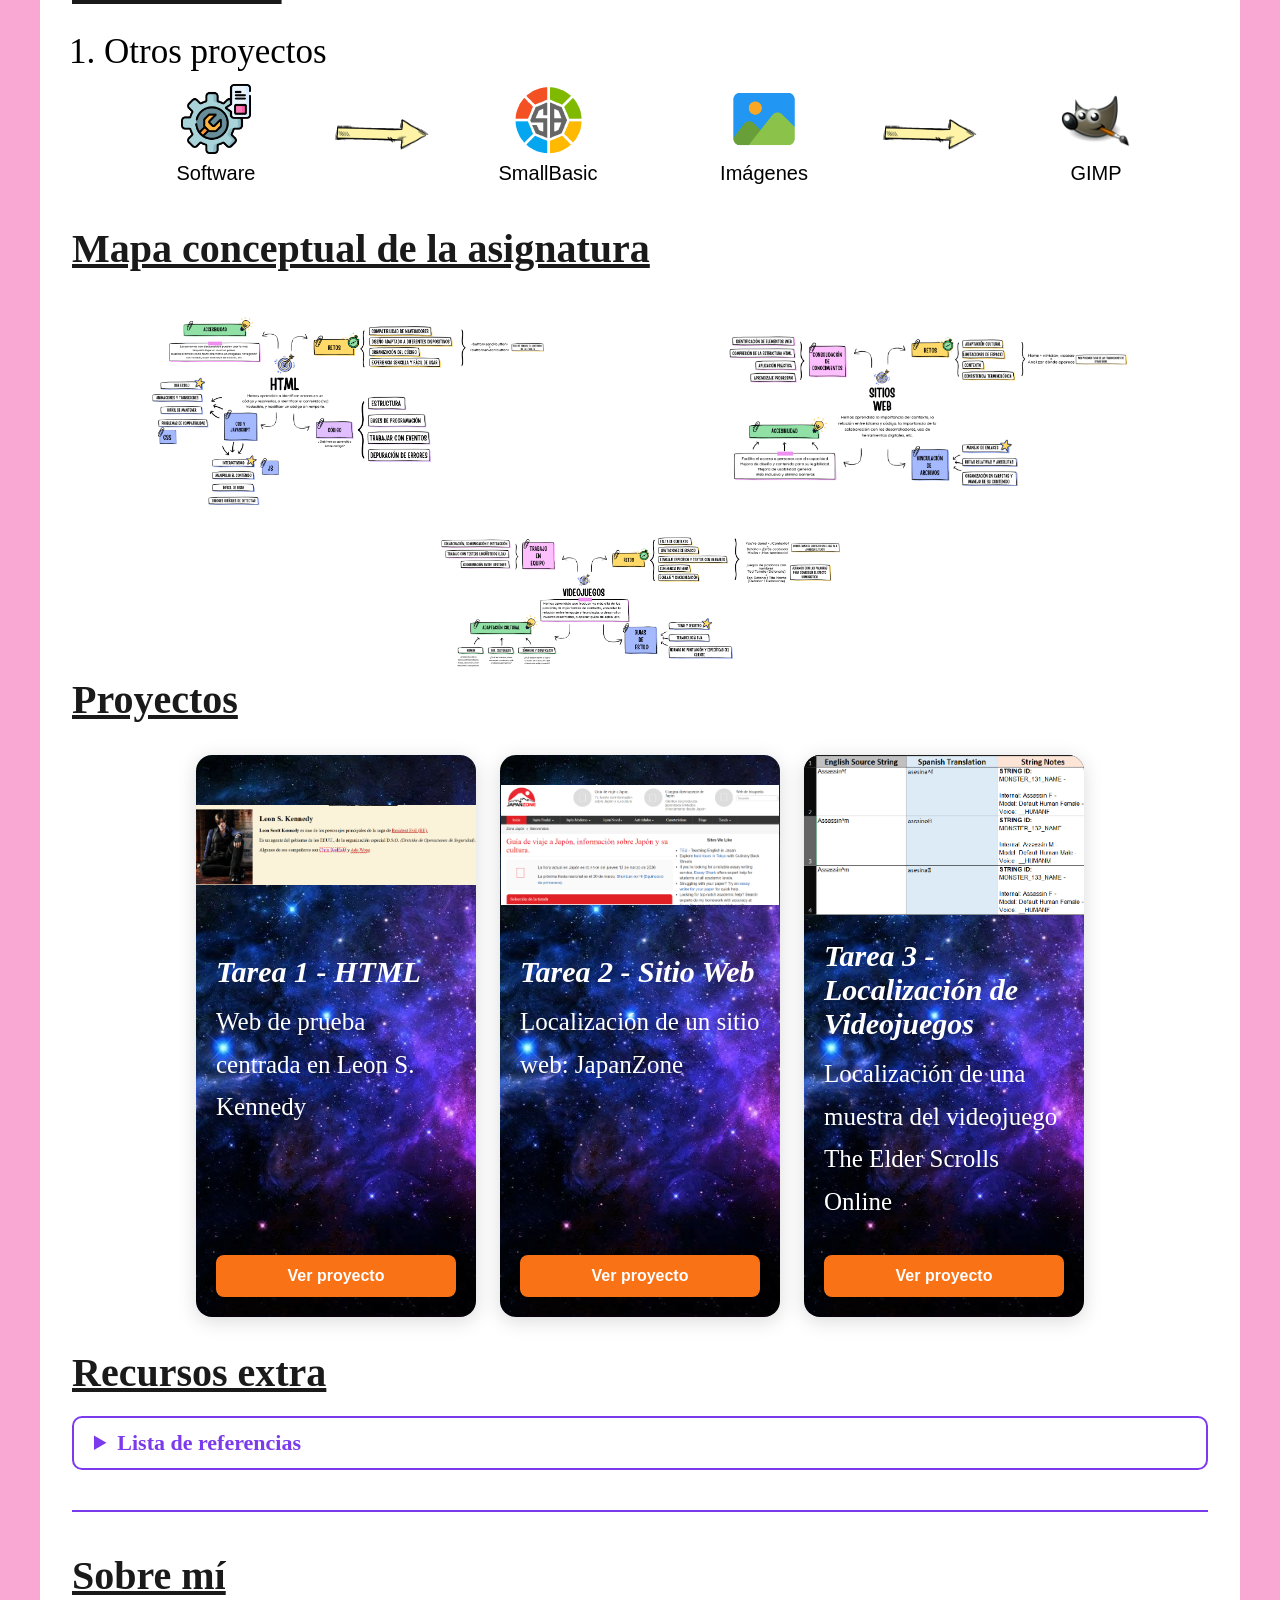
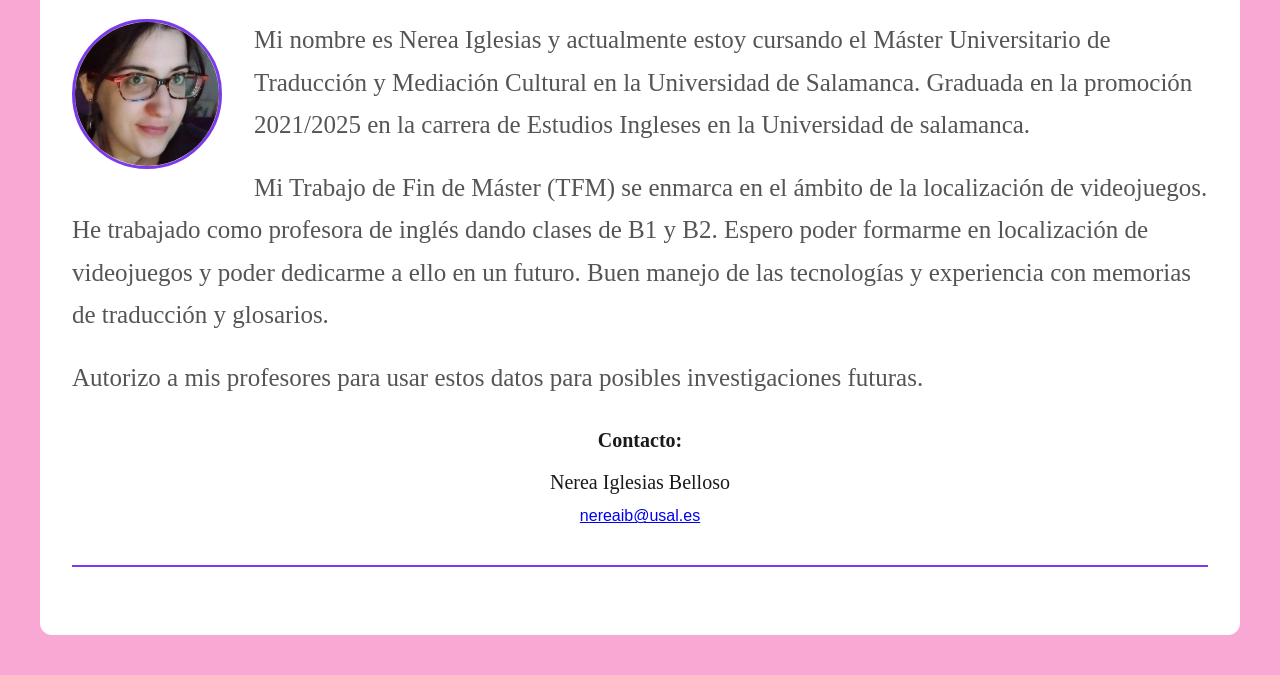
==== commit 98b95030: "arreglo botones" ====
--- a/index.html
+++ b/index.html
@@ -630,7 +630,9 @@
                             <p class="descripción-proyecto">
                                 Web de prueba centrada en Leon S. Kennedy
                             </p>
-                                <button href="Vínculos/AltarLeon.html" class="boton-tarjeta">Ver proyecto</button>
+                                <a href="Vínculos/AltarLeon.html" target="_blank" class="contenedor-boton-tarjeta">
+                                    <button class="boton-tarjeta">Ver proyecto</button>
+                                </a>
                         </div>
                     </div>
                     <!-- Tarjeta Proyecto 2 -->
@@ -647,7 +649,9 @@
                             <p class="descripción-proyecto">
                                 Localización de un sitio web: JapanZone
                             </p>
-                                <button href="Vínculos/JPZ-Home.html" class="boton-tarjeta">Ver proyecto</button>
+                                <a href="Vínculos/JPZ-Home.html" target="_blank" class="contenedor-boton-tarjeta">
+                                    <button class="boton-tarjeta">Ver proyecto</button>
+                                </a>
                         </div>
                     </div>
                     <!--Tarjeta Proyecto 3-->
@@ -667,7 +671,9 @@
                                 Localización de una muestra del videojuego The
                                 Elder Scrolls Online
                             </p>
-                                <button href="Vínculos/Practica-videojuegos.html" class="boton-tarjeta">Ver proyecto</button>
+                                <a href="Vínculos/Practica-videojuegos.html" target="_blank" class="contenedor-boton-tarjeta">
+                                    <button class="boton-tarjeta">Ver proyecto</button>
+                                </a>
                         </div>
                     </div>
                 </div>
--- a/estilos.css
+++ b/estilos.css
@@ -421,7 +421,6 @@
   }
 
   .boton-tarjeta {
-    margin-top: auto;
     padding: 12px;
     background-color: #f97316;
     color: white;
@@ -434,6 +433,10 @@
     width: 100%;
   }
 
+  .contenedor-boton-tarjeta{
+    margin-top: auto;
+  }
+
   .tarjeta-btn:hover {
   background-color: #ea6c0a;
 }
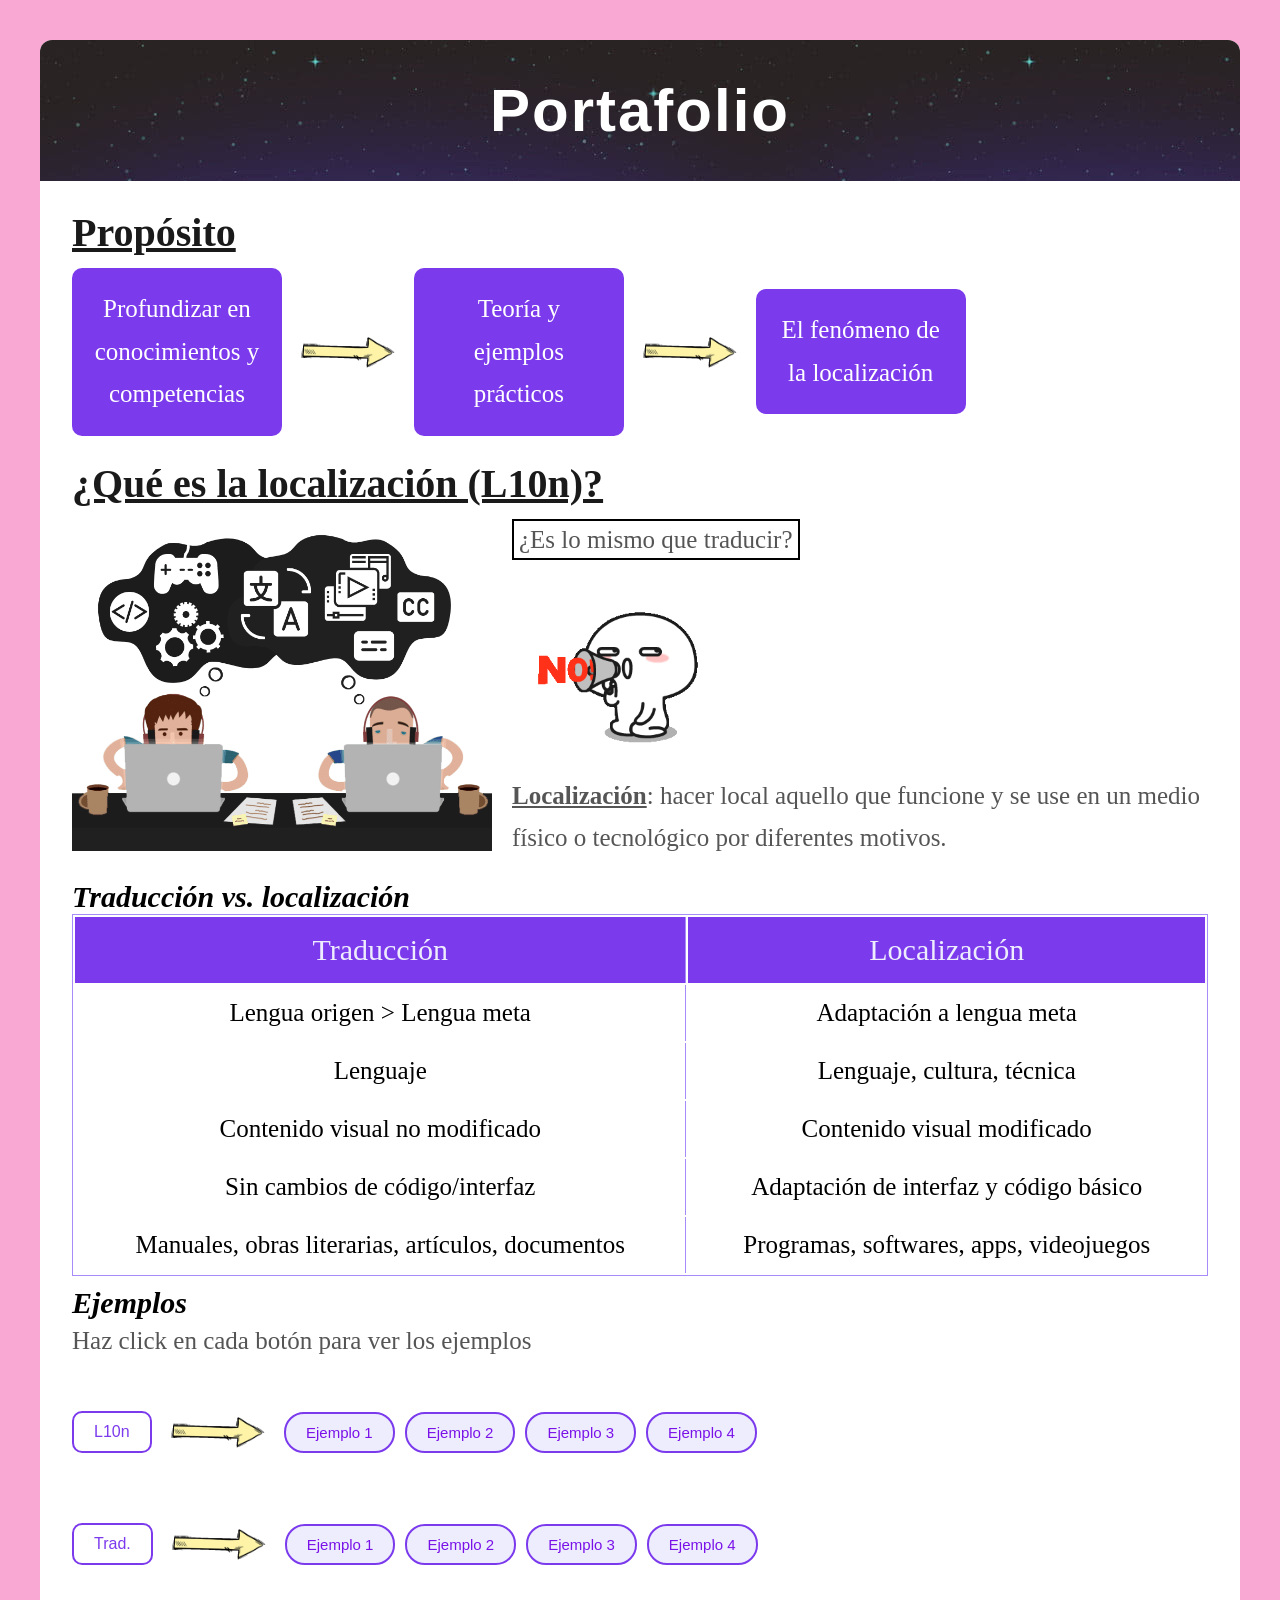
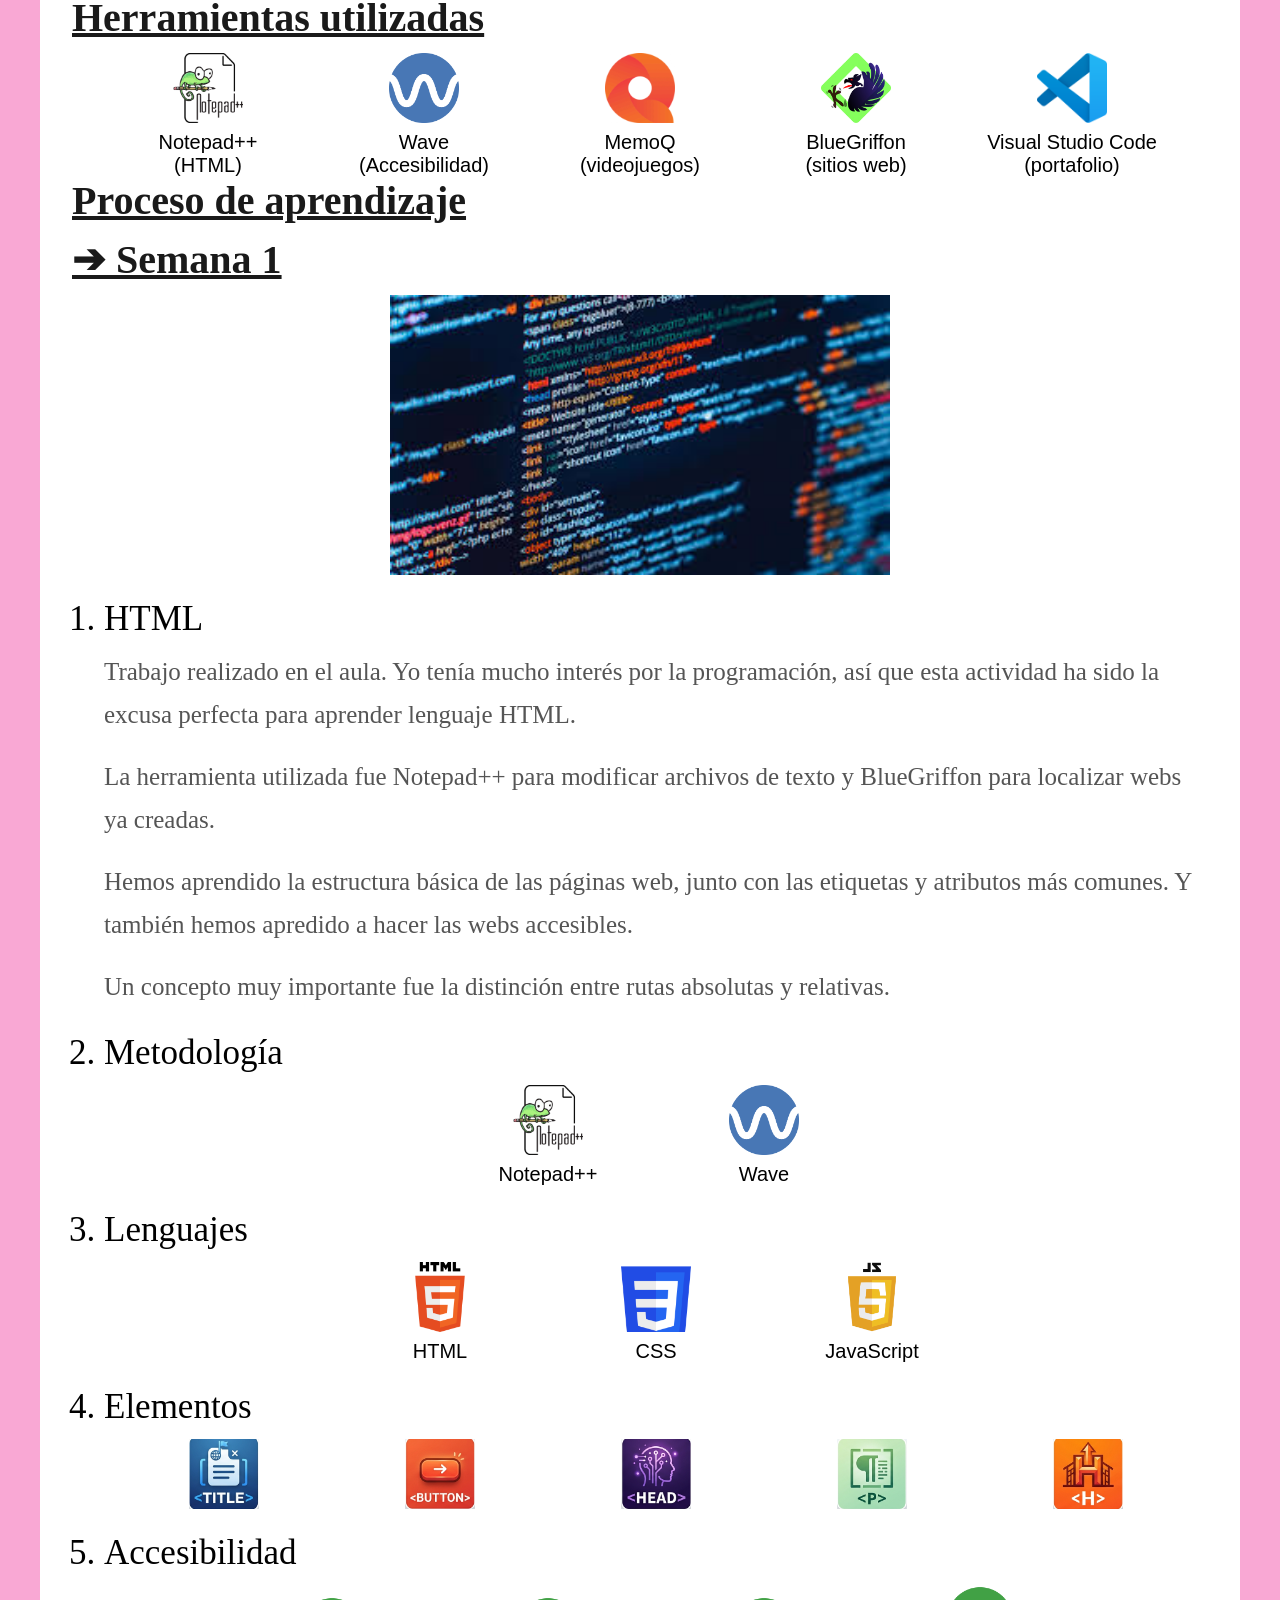
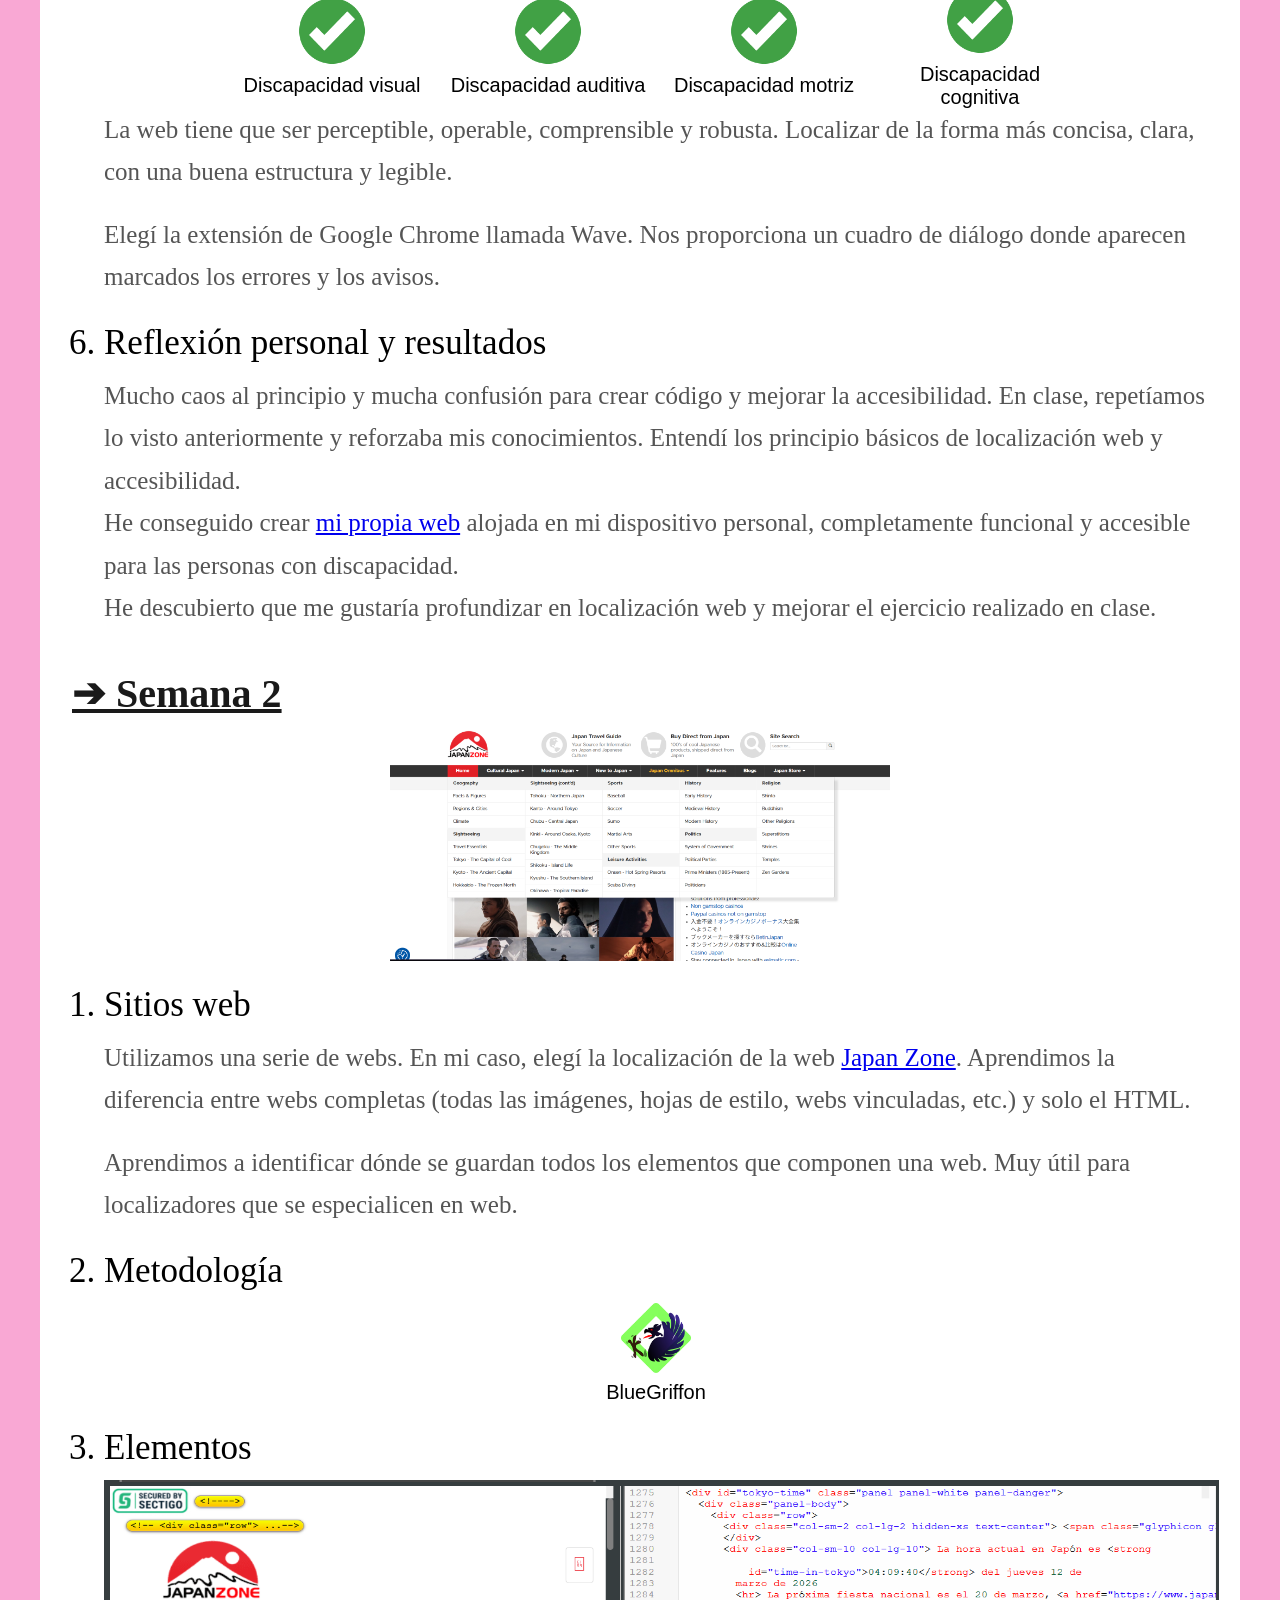
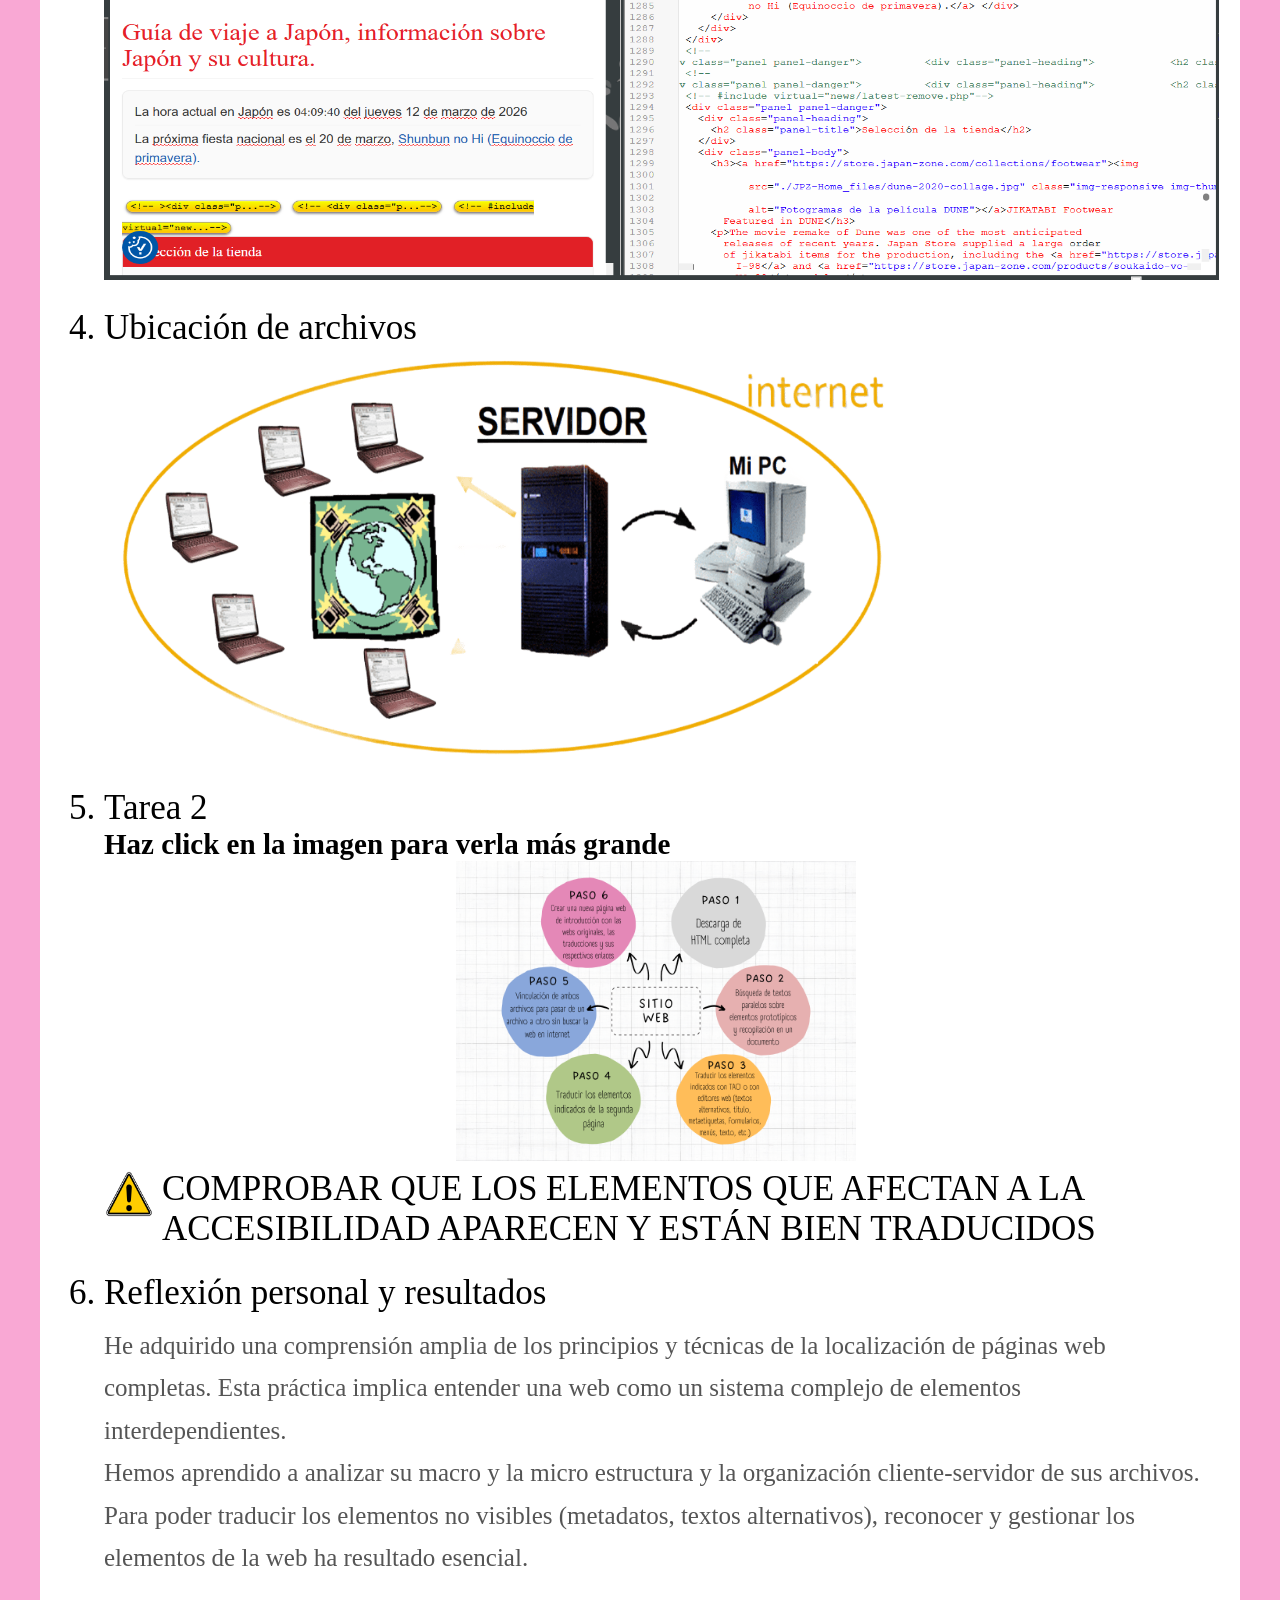
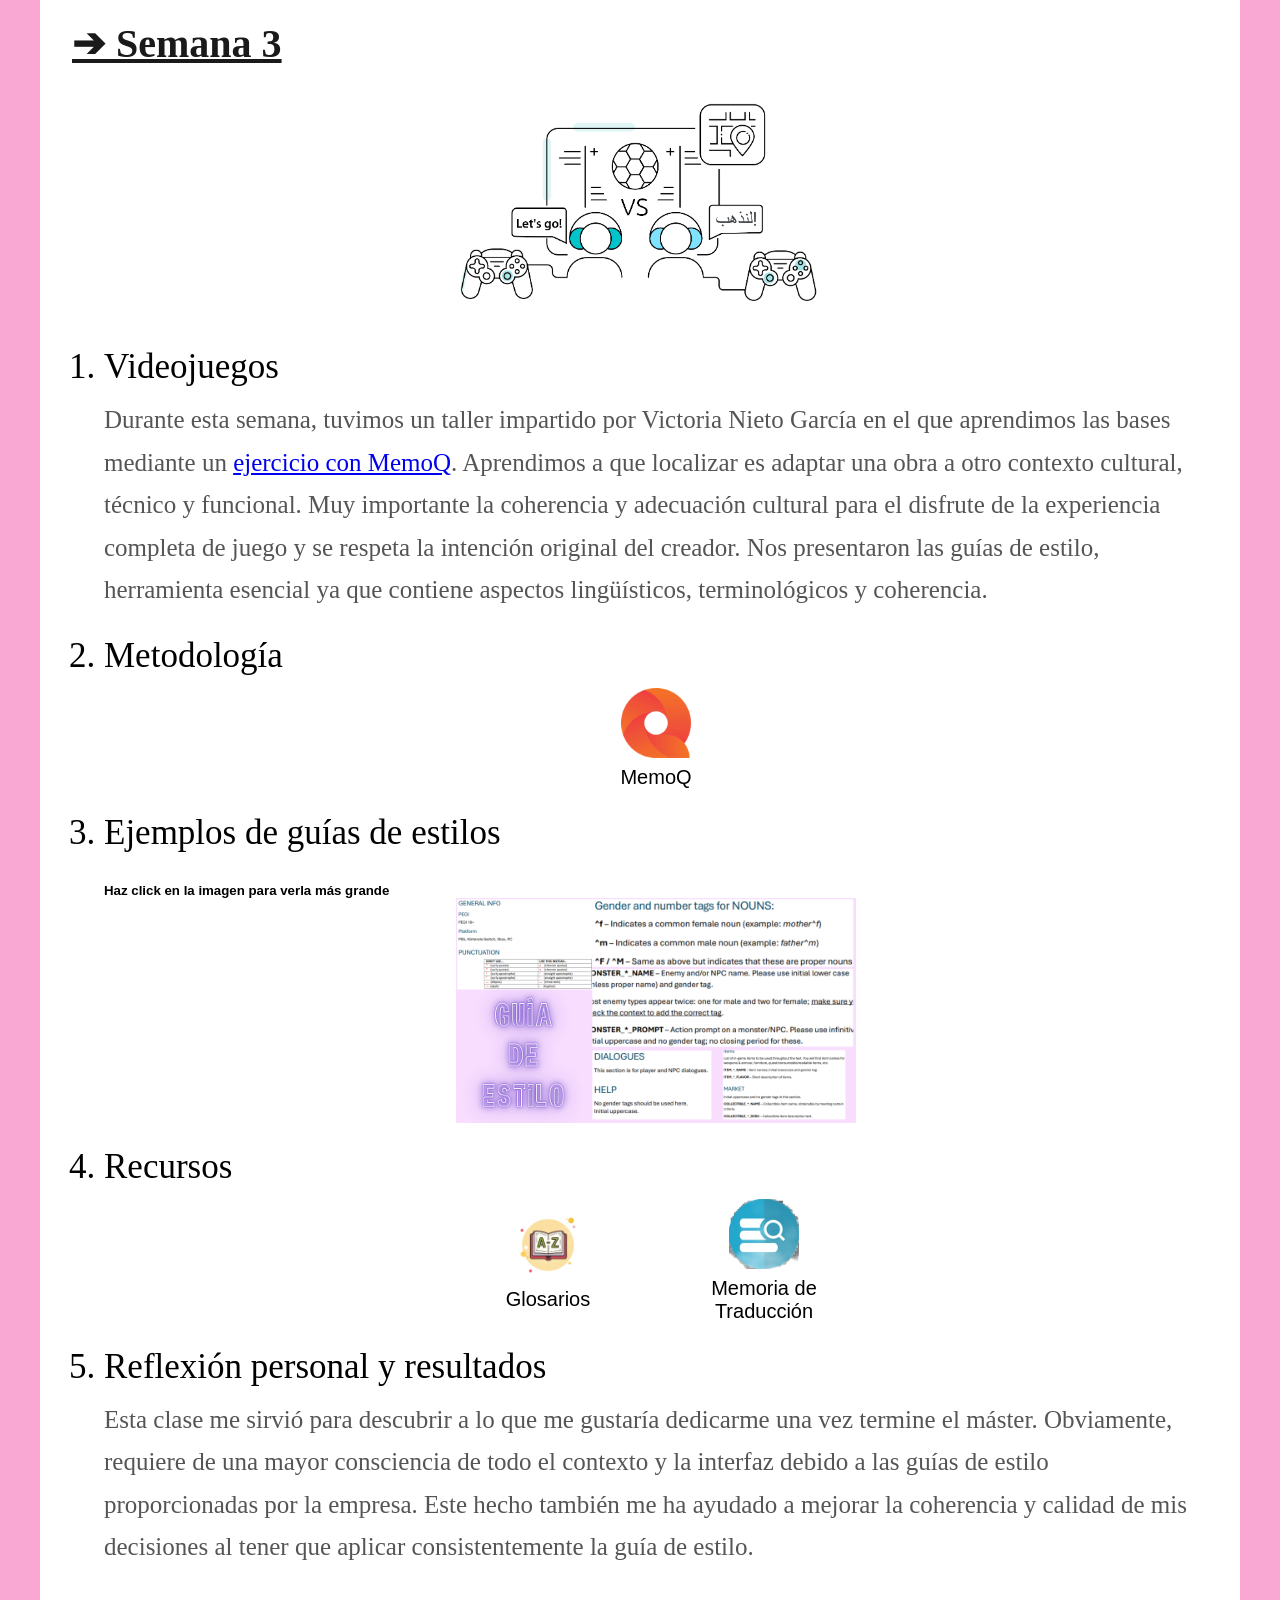
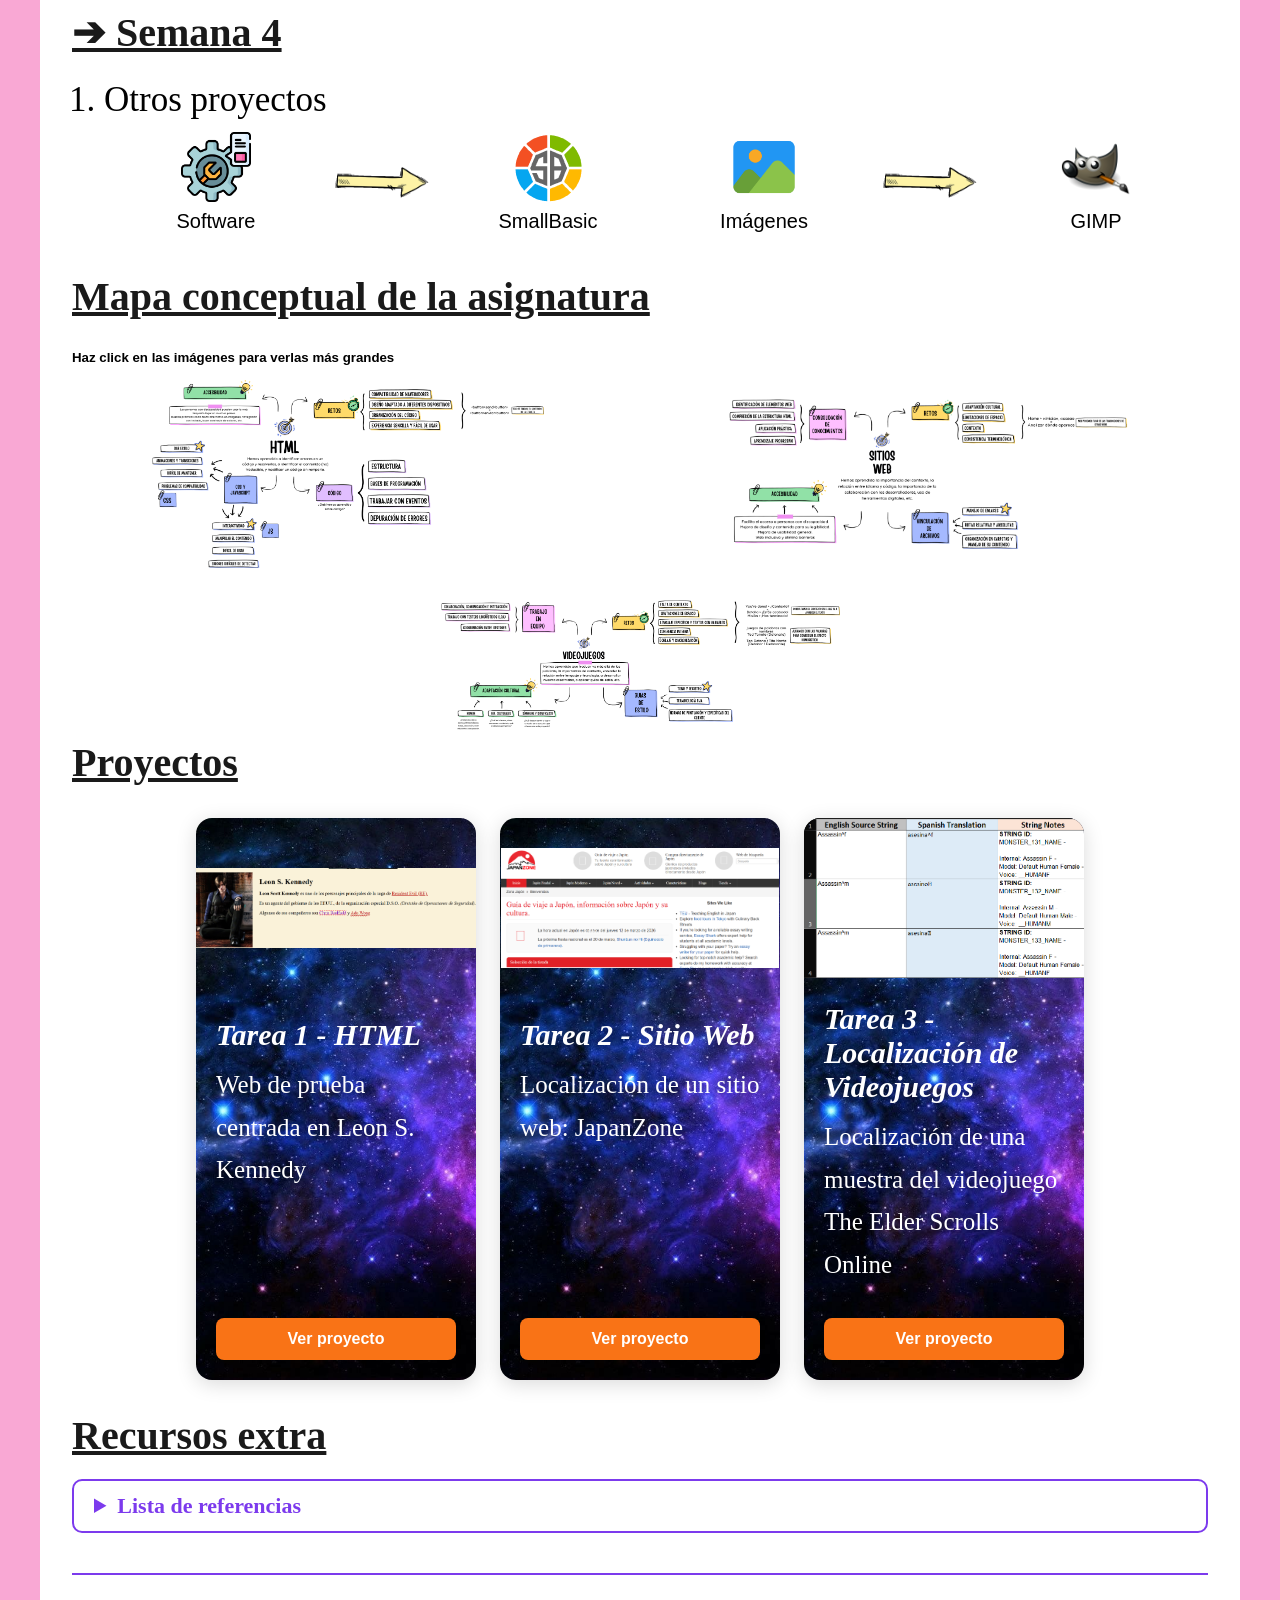
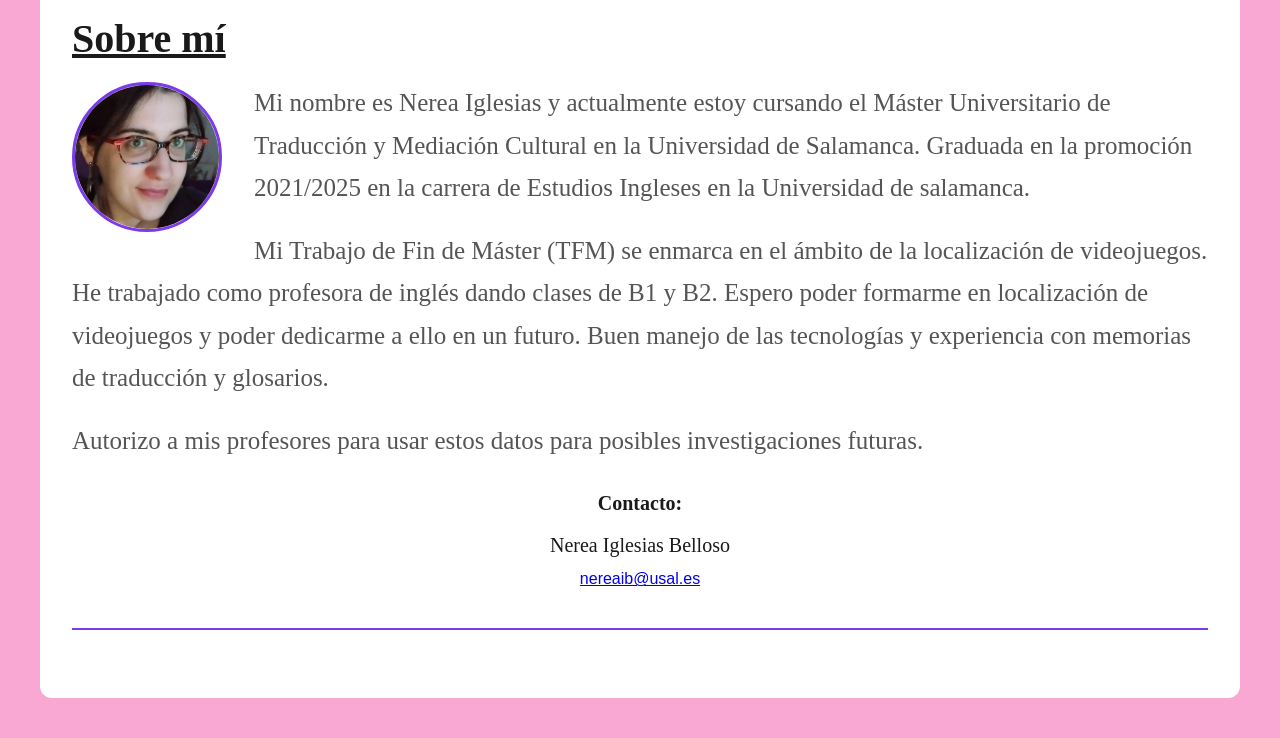
==== commit 5c5b9a05: "arreglo pies de fotos" ====
--- a/index.html
+++ b/index.html
@@ -428,13 +428,14 @@
                         <li>
                             Tarea 2
                             <br />
+                            <h5>Haz click en la imagen para verla más grande</h5>
                             <img
                                 src="Imagenes/EsquemaSitioWeb.png"
                                 alt="Esquema de las instrucciones de la tarea 2"
                                 class="esquema-imagen"
                                 onclick="abrirModal(this.src)"
-                                
                             />
+                            
                             <div class="aviso-imagen">
                                 <img
                                     src="Imagenes/Warning.svg.png"
@@ -499,12 +500,14 @@
                         </div>
                         <li>Ejemplos de guías de estilos</li>
                         <br />
+                        <h5>Haz click en la imagen para verla más grande</h5>
                         <img
                             src="Imagenes/Guía de estilo.png"
                             alt="Ejemplo de guía de estilo"
                             class="esquema-imagen"
                             onclick="abrirModal(this.src)"
                         />
+                        
                         <li>Recursos</li>
                         <div class="recursos">
                             <div class="app">
@@ -594,7 +597,9 @@
                 </div>
                 <h2>Mapa conceptual de la asignatura</h2>
                 <br />
+                <h5>Haz click en las imágenes para verlas más grandes</h5>
                 <div class="esquemas-general">
+                
                     <img
                         src="Imagenes/EsquemaS1.png"
                         alt="Mapa conceptual de localización HTML"
